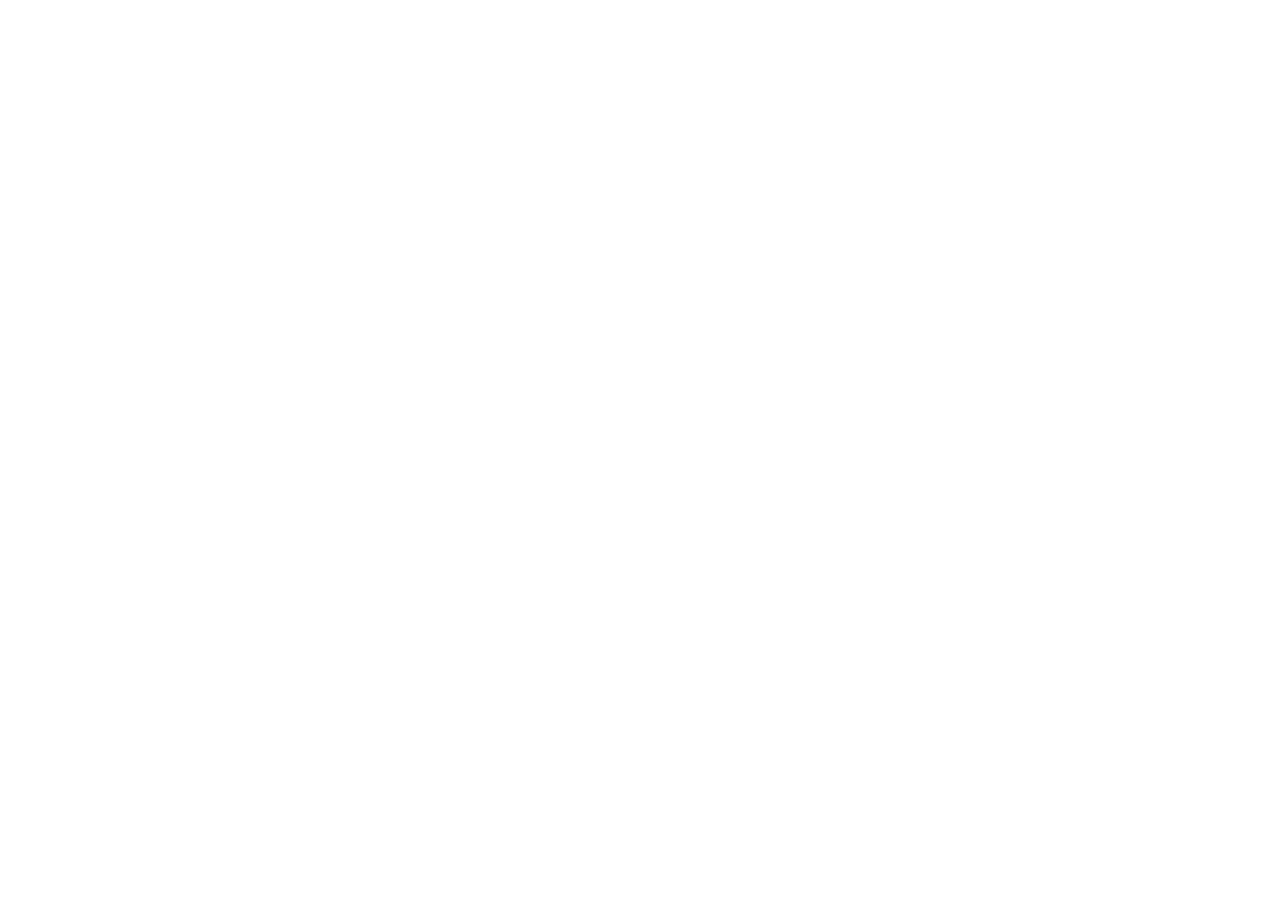
==== Carta Resto-Bar/index.html @ f05bd7e1 "Estructura HTML" ====
<!DOCTYPE html>
<html>

  <head>

    <!-- <link rel="stylesheet" href="https://maxcdn.bootstrapcdn.com/font-awesome/4.4.0/css/font-awesome.min.css"> -->
    <meta charset="utf-8">
    <meta http-equiv="X-UA-Compatible" content="IE=edge">

    <meta name="viewport" content="width=device-width, initial-scale=1">
  
    <title>Carta Resto-Bar</title>

    <link href='style.css' rel='stylesheet'>

  </head>

  <body>

  </body>

  <footer>

  </footer>

  </html>
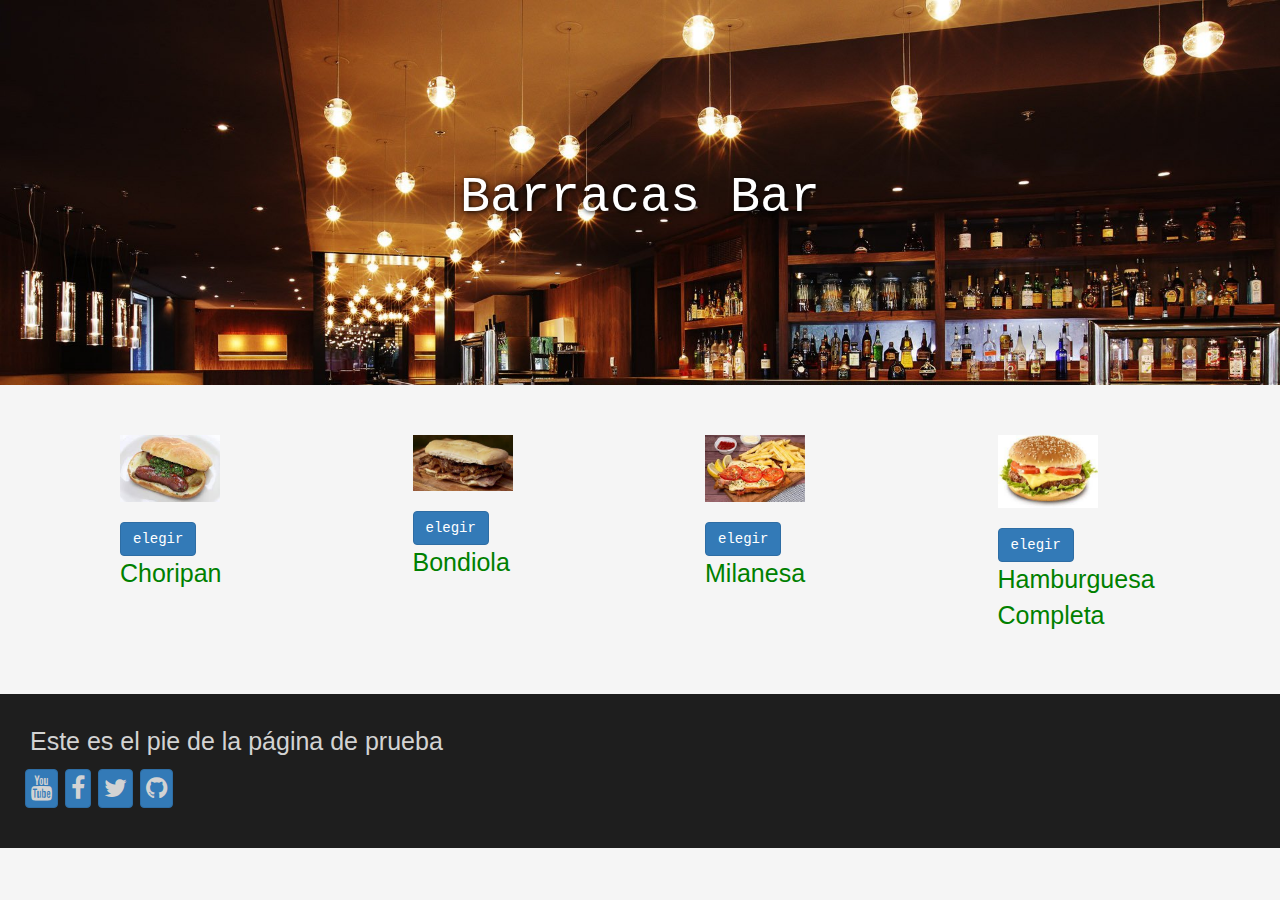
==== commit 4bead514: "update" ====
--- a/Carta Resto-Bar/index.html
+++ b/Carta Resto-Bar/index.html
@@ -1,26 +1,123 @@
-<!DOCTYPE html>
 <html>
 
   <head>
 
-    <!-- <link rel="stylesheet" href="https://maxcdn.bootstrapcdn.com/font-awesome/4.4.0/css/font-awesome.min.css"> -->
+    <link rel="stylesheet" href="https://maxcdn.bootstrapcdn.com/font-awesome/4.4.0/css/font-awesome.min.css">
     <meta charset="utf-8">
     <meta http-equiv="X-UA-Compatible" content="IE=edge">
 
     <meta name="viewport" content="width=device-width, initial-scale=1">
   
+    <link rel="stylesheet" href="https://maxcdn.bootstrapcdn.com/bootstrap/3.2.0/css/bootstrap.min.css">
+  
     <title>Carta Resto-Bar</title>
 
-    <link href='style.css' rel='stylesheet'>
+    <link href='css/style.css' rel='stylesheet'>
 
   </head>
 
   <body>
 
+
+    <div  id="banner">
+
+      <h1>Barracas Bar</h1>
+
+
+
+    </div>
+
+    <div class="container">
+
+      <div class="row">
+    
+        <div class="col-xs-12 col-sm-6 col-md-3">
+ 
+
+    <div class="tarjeta">
+
+      <img src="images/choripan.jpg" alt="Choripan" width="100">
+
+      <h2 class="btn btn-primary">elegir</h2>
+
+      <p>Choripan</p>
+
+    </div>
+
+ 
+  </div>
+
+  <div class="col-xs-12 col-sm-6 col-md-3">
+
+
+    <div class="tarjeta">
+
+      <img src="images/bondiola.jpg" alt="Bondiola" width="100">
+
+      <h2 class="btn btn-primary">elegir</h2>
+
+      <p>Bondiola</p>
+
+    </div>
+
+  </div>
+
+  <div class="col-xs-12 col-sm-6 col-md-3">
+
+
+
+    <div class="tarjeta">
+
+      <img src="images/milanesa.jpg" alt="Milanesa" width="100">
+
+      <h2 class="btn btn-primary">elegir</h2>
+
+      <p>Milanesa </p>
+
+    </div>
+
+  </div>
+
+  <div class="col-xs-12 col-sm-6 col-md-3">
+
+
+
+    <div class="tarjeta">
+
+      <img src="images/hamburguesa.jpg" alt="hamburguesa" width="100">
+
+      <h2 class="btn btn-primary">elegir</h2>
+
+      <p>Hamburguesa Completa</p>
+
+    </div>
+
+  </div>
+
+</div>
+
+</div>
+
+    <footer  id="footer">
+
+      <p>Este es el pie de la página de prueba</p>
+      <ul class="list-inline">
+
+        <li class="btn btn-primary"><a href="#"><i class="fa fa-youtube"></i></a></li>
+      
+        <li class="btn btn-primary"><a href="#"><i class="fa fa-facebook"></i></a></li>
+      
+        <li class="btn btn-primary"><a href="#"><i class="fa fa-twitter"></i></a></li>
+      
+        <li class="btn btn-primary"><a href="#"><i class="fa fa-github"></i></a></li>
+      
+      </ul>
+    </footer>
+
+ 
+
   </body>
 
-  <footer>
+</html>
 
-  </footer>
-
-  </html>+ --- a/Carta Resto-Bar/css/style.css
+++ b/Carta Resto-Bar/css/style.css
@@ -0,0 +1,119 @@
+/* style.css */
+
+body{
+
+    background: rgb(245,245,245);
+  
+    color: green;
+  
+    font-size: 25px;
+  
+    font-family: Helvetica;
+  
+  }
+  
+  h1{
+  
+    font-family: Courier;
+  
+    color: red;
+  
+    font-weight: lighter;
+  
+    font-size: 10px;
+  
+  }
+  
+  h2 {
+  
+    font-family: Courier;
+  
+    color: pink;
+  
+    font-weight: lighter;
+  
+    font-size: 8px;
+  
+  }
+  
+  a {
+  
+    color: yellow;
+  
+  }
+  
+  a:hover {
+  
+    text-decoration: none;
+  
+    color: purple;
+  
+  }
+  
+  #banner{
+  
+    text-align: center;
+  
+    background-image: url("images/banner.jpg");
+  
+    background-size: cover;
+  
+    padding: 150px;
+  
+    color: white;
+  
+    text-shadow: 1px 1px 5px black;
+  
+  }
+  
+  #banner h1 {
+  
+    color: white;
+  
+    font-size: 50px;
+  
+  }
+  
+  #banner p {
+  
+    color: white;
+  
+    opacity: 0.8;
+  
+    font-size: 30px;
+  
+    font-weight: lighter;
+  
+  }
+  
+  #footer{
+  
+    padding: 30px;
+  
+    background: rgb(30, 30, 30);
+  
+    color: lightgrey;
+  
+  }
+  
+  .tarjeta{
+  
+    padding: 50px;
+  
+    font-weight: lighter;
+  
+  }
+  
+  #footer a {
+  
+    color: lightgrey;
+  
+    font-size: 25px;
+  
+  }
+  
+  #footer a:hover {
+  
+    color: white;
+  
+  }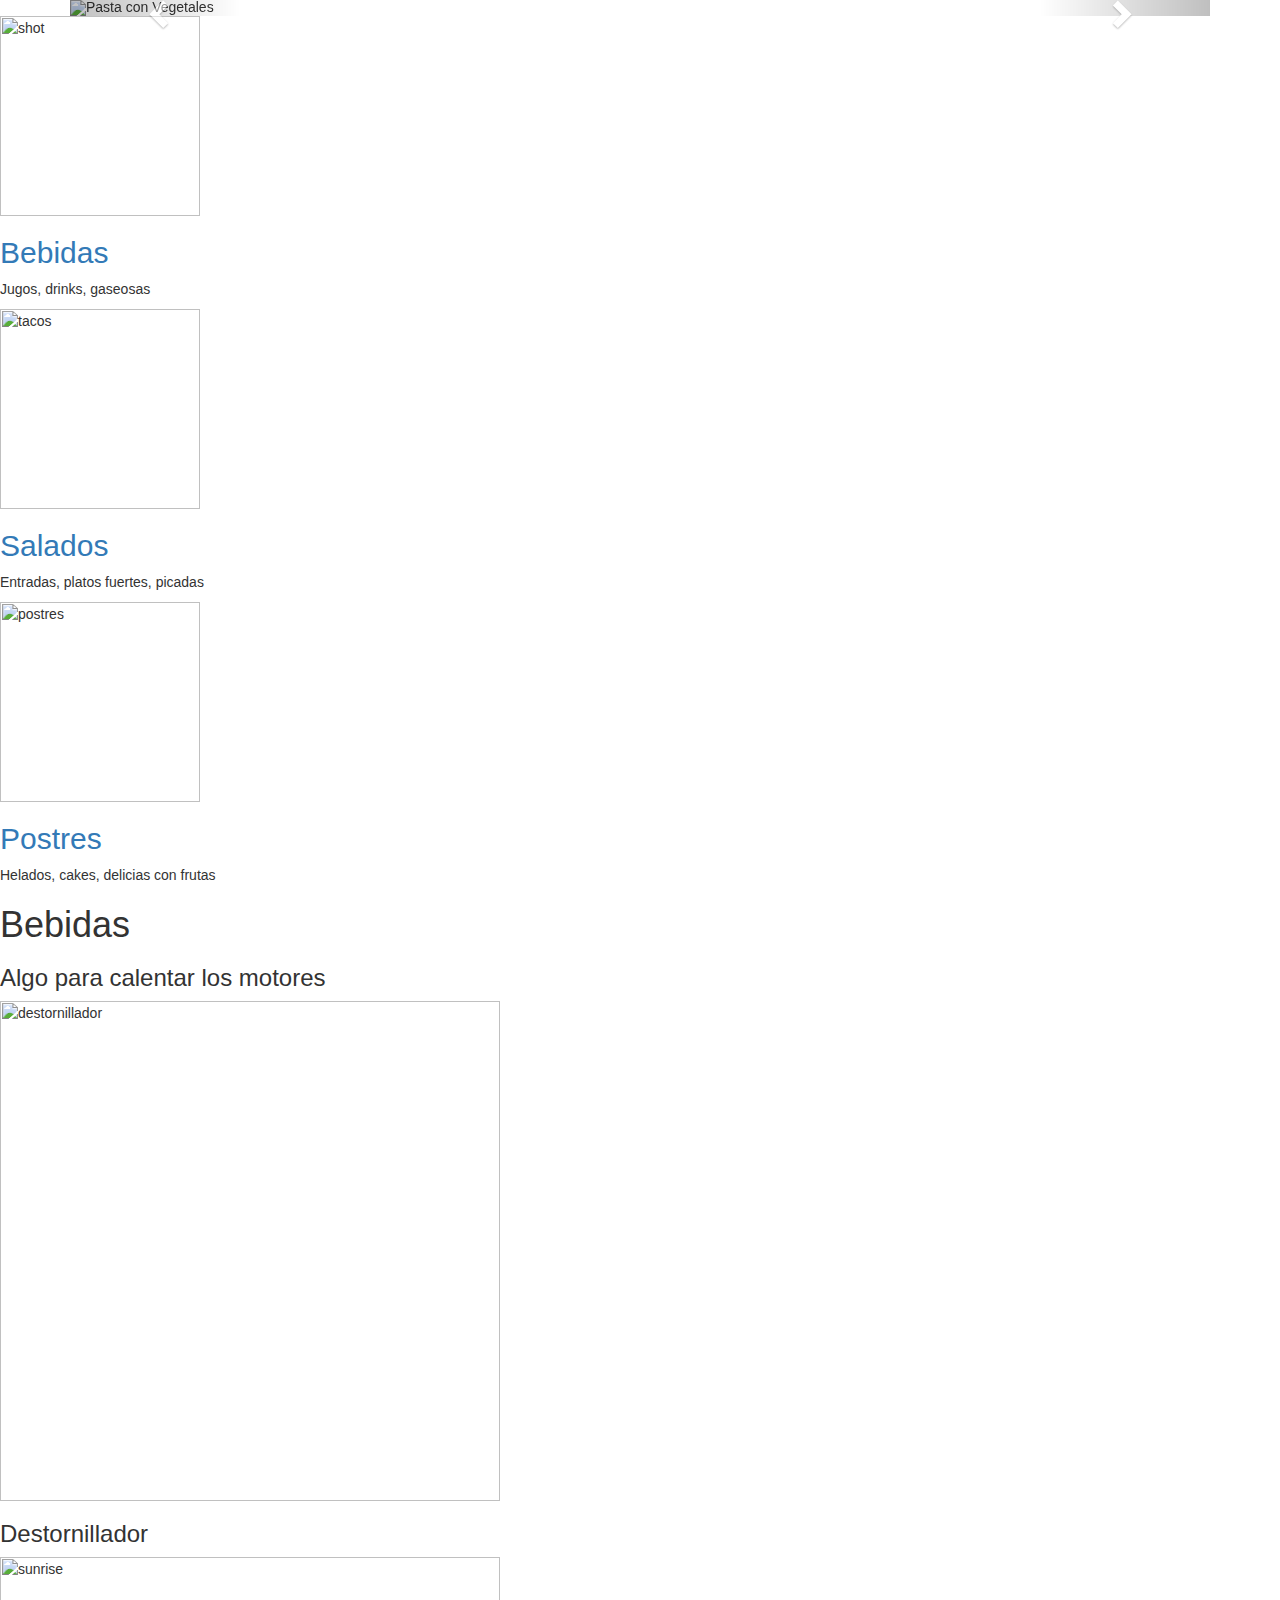
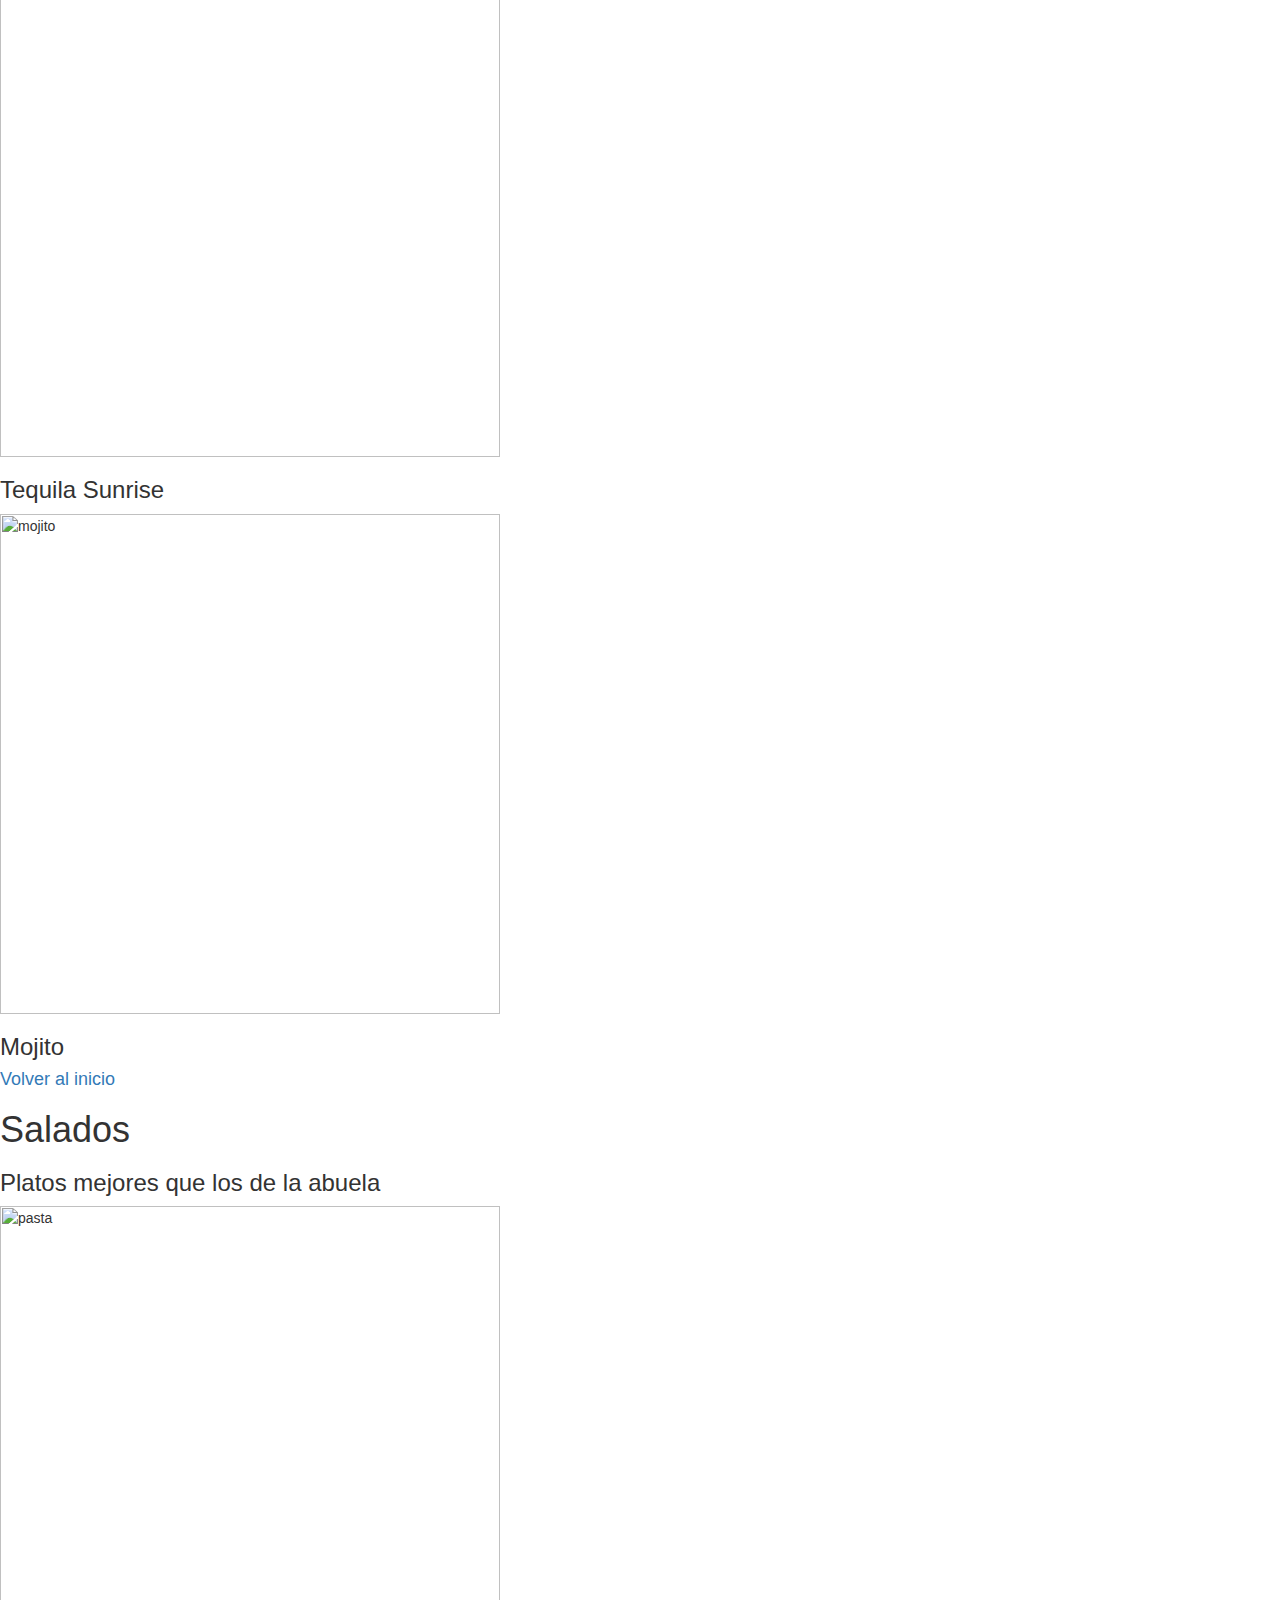
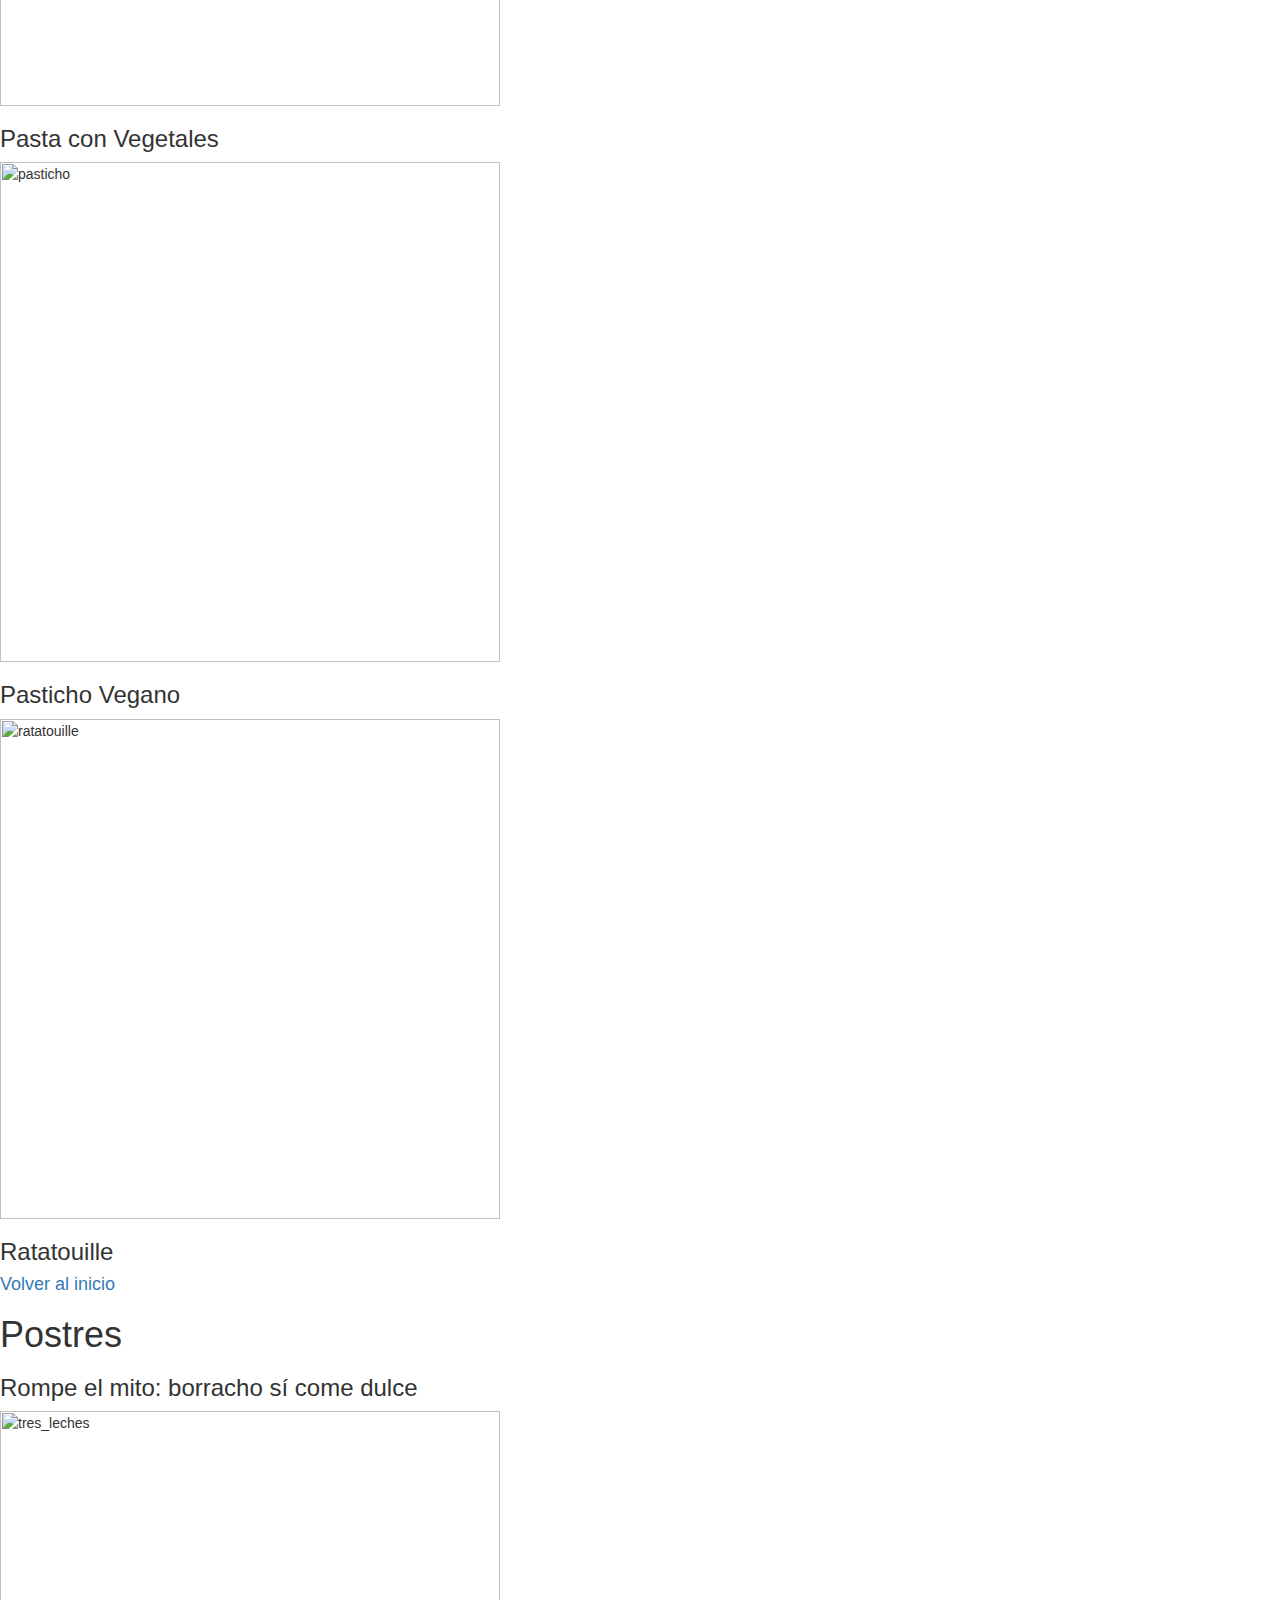
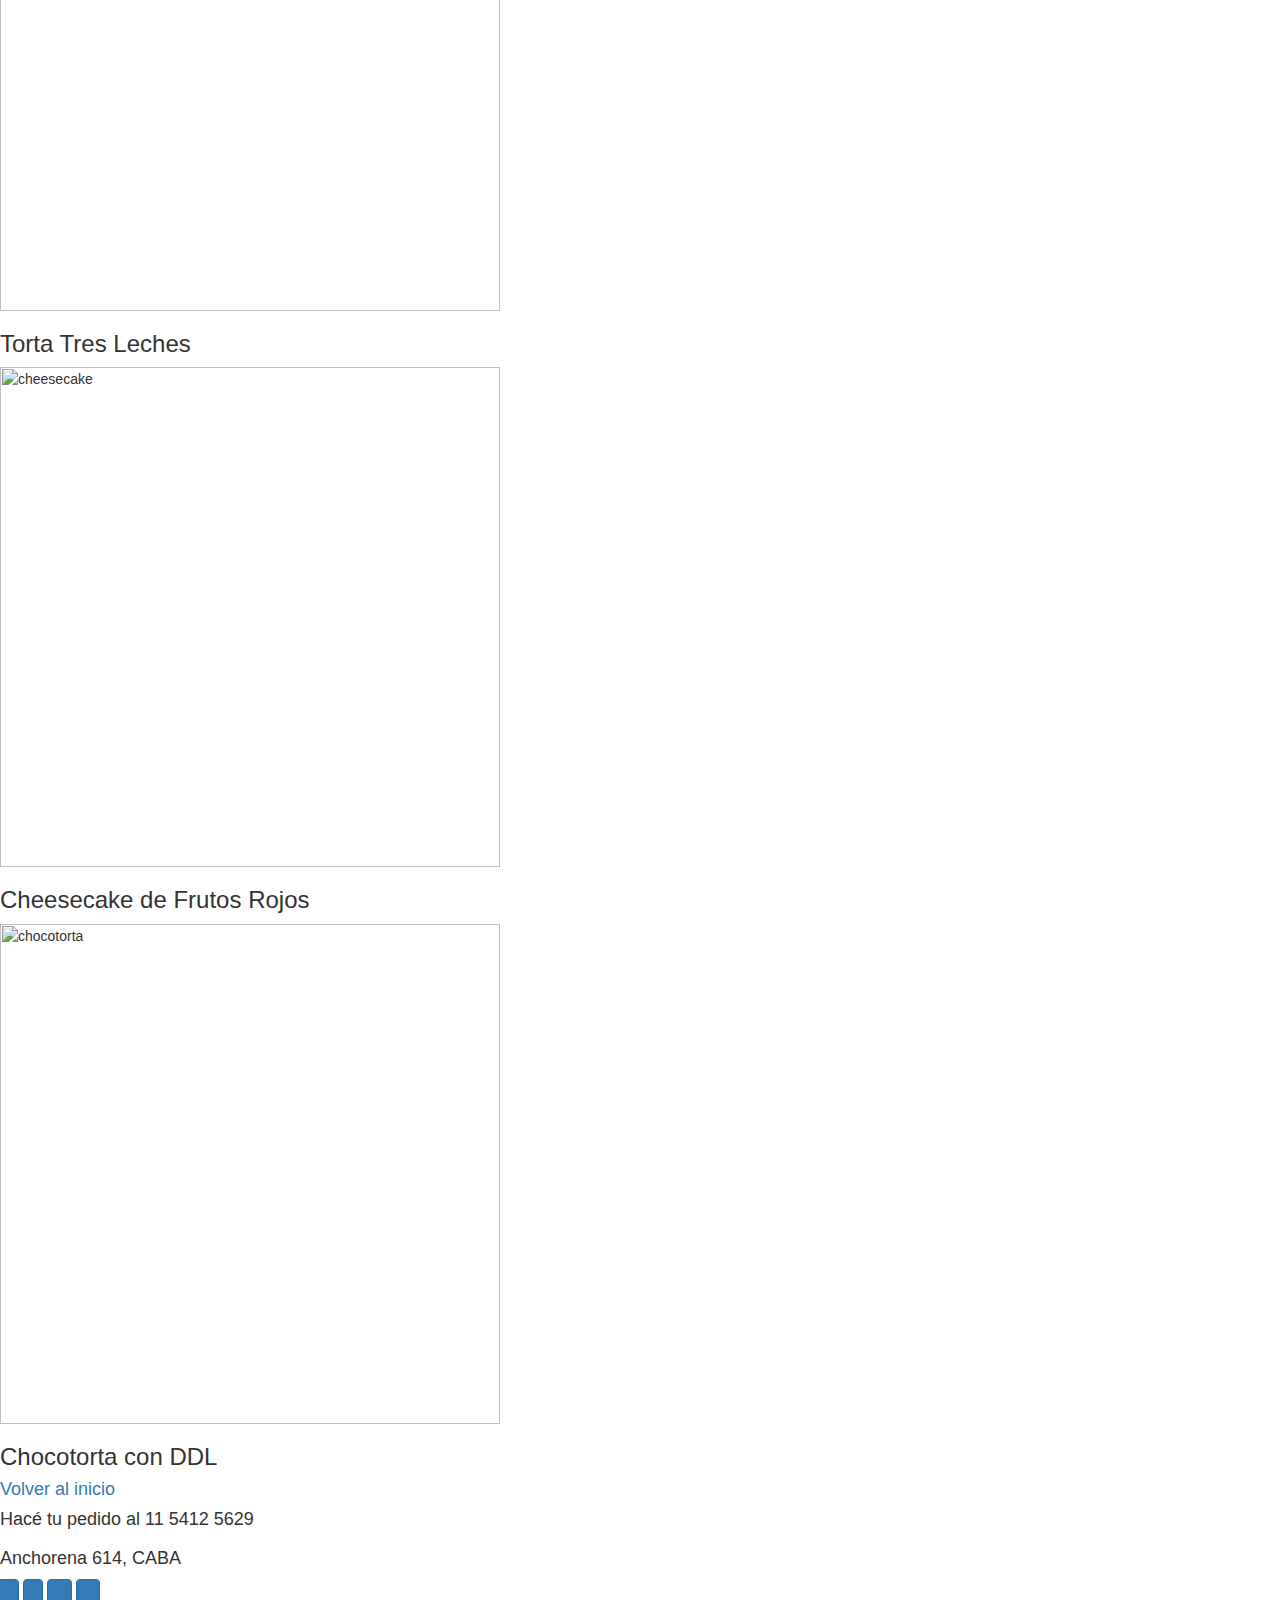
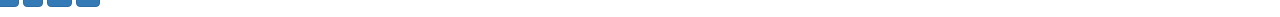
==== commit 1572e7eb: "gr-3-primer-commit" ====
--- a/Carta Resto-Bar/index.html
+++ b/Carta Resto-Bar/index.html
@@ -1,123 +1,215 @@
 <html>
 
-  <head>
-
+<head>
+    <link rel="stylesheet" href="style.css">
+    <link rel="stylesheet" href="https://maxcdn.bootstrapcdn.com/bootstrap/3.4.1/css/bootstrap.min.css">
     <link rel="stylesheet" href="https://maxcdn.bootstrapcdn.com/font-awesome/4.4.0/css/font-awesome.min.css">
-    <meta charset="utf-8">
-    <meta http-equiv="X-UA-Compatible" content="IE=edge">
-
-    <meta name="viewport" content="width=device-width, initial-scale=1">
-  
-    <link rel="stylesheet" href="https://maxcdn.bootstrapcdn.com/bootstrap/3.2.0/css/bootstrap.min.css">
-  
-    <title>Carta Resto-Bar</title>
-
-    <link href='css/style.css' rel='stylesheet'>
-
-  </head>
-
-  <body>
-
-
-    <div  id="banner">
-
-      <h1>Barracas Bar</h1>
-
-
-
-    </div>
-
-    <div class="container">
-
-      <div class="row">
-    
-        <div class="col-xs-12 col-sm-6 col-md-3">
- 
-
-    <div class="tarjeta">
-
-      <img src="images/choripan.jpg" alt="Choripan" width="100">
-
-      <h2 class="btn btn-primary">elegir</h2>
-
-      <p>Choripan</p>
-
-    </div>
-
- 
-  </div>
-
-  <div class="col-xs-12 col-sm-6 col-md-3">
-
-
-    <div class="tarjeta">
-
-      <img src="images/bondiola.jpg" alt="Bondiola" width="100">
-
-      <h2 class="btn btn-primary">elegir</h2>
-
-      <p>Bondiola</p>
-
-    </div>
-
-  </div>
-
-  <div class="col-xs-12 col-sm-6 col-md-3">
-
-
-
-    <div class="tarjeta">
-
-      <img src="images/milanesa.jpg" alt="Milanesa" width="100">
-
-      <h2 class="btn btn-primary">elegir</h2>
-
-      <p>Milanesa </p>
-
-    </div>
-
-  </div>
-
-  <div class="col-xs-12 col-sm-6 col-md-3">
-
-
-
-    <div class="tarjeta">
-
-      <img src="images/hamburguesa.jpg" alt="hamburguesa" width="100">
-
-      <h2 class="btn btn-primary">elegir</h2>
-
-      <p>Hamburguesa Completa</p>
-
-    </div>
-
-  </div>
-
-</div>
-
-</div>
-
-    <footer  id="footer">
-
-      <p>Este es el pie de la página de prueba</p>
+    <meta charset="utf-8" content="IE-edge" name="viewport" content="width=device-width, initial-scale=1">
+    <title> Alboroto Bar </title>
+    <script src="https://ajax.googleapis.com/ajax/libs/jquery/3.6.0/jquery.min.js"></script>
+    <script src="https://maxcdn.bootstrapcdn.com/bootstrap/3.4.1/js/bootstrap.min.js"></script>
+</head>
+
+<body class="body">
+    <header class="container"  id="inicio">
+        <div id="myCarousel" class="carousel slide" data-ride="carousel">
+            <!-- Indicators -->
+            <ol class="carousel-indicators">
+                <li data-target="#myCarousel" data-slide-to="0" class="active"></li>
+                <li data-target="#myCarousel" data-slide-to="1"></li>
+                <li data-target="#myCarousel" data-slide-to="2"></li>
+            </ol>
+
+            <!-- Wrapper for slides -->
+            <div class="carousel-inner">
+                <div class="item active" id="imagen">
+                    <img class="img-fluid" src="img/pasta.jpg" alt="Pasta con Vegetales">
+                </div>
+
+                <div class="item" id="imagen">
+                    <img class="img-fluid" src="img/pasticho.jpg" alt="Pasticho Vegano">
+                </div>
+
+                <div class="item" id="imagen">
+                    <img class="img-fluid" src="img/ratatouille.jpg" alt="Ratatouille">
+                </div>
+                <div class="carousel-caption d-none d-md-block">
+                    <h1>Alboroto Bar</h1>
+                    <h3>Castigate con gusto</h3>
+                </div>
+            </div>
+
+            <!-- Left and right controls -->
+            <a class="left carousel-control" href="#myCarousel" data-slide="prev">
+                <span class="glyphicon glyphicon-chevron-left"></span>
+                <span class="sr-only">Previous</span>
+            </a>
+            <a class="right carousel-control" href="#myCarousel" data-slide="next">
+                <span class="glyphicon glyphicon-chevron-right"></span>
+                <span class="sr-only">Next</span>
+            </a>
+        </div>
+    </header>
+
+    <section class="flex-container">
+        <div class="tarjeta">
+            <img src="img/Bebidas.jpg" alt="shot" width="200" href="#bebidas">
+            <a href="#bebidas">
+                <h2>Bebidas</h2>
+            </a>
+            <p>Jugos, drinks, gaseosas</p>
+        </div>
+
+        <div class="tarjeta">
+            <img src="img/comida.jpg" alt="tacos" width="200" href="#salados">
+            <a href="#salados">
+                <h2>Salados</h2>
+            </a>
+            <p>Entradas, platos fuertes, picadas</p>
+        </div>
+
+        <div class="tarjeta">
+            <img src="img/postres.jpg" alt="postres" width="200" href="#postres">
+            <a href="#postres">
+                <h2>Postres</h2>
+            </a>
+            <p>Helados, cakes, delicias con frutas</p>
+        </div>
+    </section>
+
+    <section class="menu">
+        <div>
+            <h1 class="title" id="bebidas">Bebidas</h1>
+        </div>
+        <div>
+            <h3 class="p">Algo para calentar los motores</h3>
+
+        </div>
+        <div class="opciones">
+            <div class="opcion">
+                <img src="img/destornillador.jpg" alt="destornillador" width="500">
+                <h3>
+                    Destornillador
+                </h3>
+            </div>
+            <div class="opcion">
+                <img src="img/sunrise.jpg" alt="sunrise" width="500">
+                <h3>
+                    Tequila Sunrise
+                </h3>
+            </div>
+            <div class="opcion">
+                <img src="img/mojito.jpg" alt="mojito" width="500">
+                <h3>
+                    Mojito
+                </h3>
+            </div>
+        </div>
+        
+        <a href="#inicio">
+            <h4>Volver al inicio</h4>
+        </a>
+
+        <div>
+            <h1 class="title" id="salados">Salados</h1>
+        </div>
+        <div>
+            <h3 class="p">Platos mejores que los de la abuela</h3>
+
+        </div>
+        <div class="opciones">
+            <div class="opcion">
+                <img src="img/pasta.jpg" alt="pasta" width="500">
+                <h3>
+                    Pasta con Vegetales
+                </h3>
+            </div>
+            <div class="opcion">
+                <img src="img/pasticho.jpg" alt="pasticho" width="500">
+                <h3>
+                    Pasticho Vegano
+                </h3>
+            </div>
+            <div class="opcion">
+                <img src="img/ratatouille.jpg" alt="ratatouille" width="500">
+                <h3>
+                    Ratatouille
+                </h3>
+            </div>
+        </div>
+        
+        <a href="#inicio">
+            <h4>Volver al inicio</h4>
+        </a>
+
+        <div>
+            <h1 class="title" id="postres">Postres</h1>
+        </div>
+        <div>
+            <h3 class="p">Rompe el mito: borracho sí come dulce</h3>
+
+        </div>
+        <div class="opciones">
+            <div class="opcion">
+                <img src="img/tres_leches.jpg" alt="tres_leches" width="500">
+                <h3>
+                    Torta Tres Leches
+                </h3>
+            </div>
+            <div class="opcion">
+                <img src="img/cheesecake.jpg" alt="cheesecake" width="500">
+                <h3>
+                    Cheesecake de Frutos Rojos
+                </h3>
+            </div>
+            <div class="opcion">
+                <img src="img/chocotorta.jpg" alt="chocotorta" width="500">
+                <h3>
+                    Chocotorta con DDL
+                </h3>
+            </div>
+        </div>
+
+        <a href="#inicio">
+            <h4>Volver al inicio</h4>
+        </a>
+
+    </section>
+    <footer id="footer">
+        <h4>Hacé tu pedido al 11 5412 5629 <br><br>
+        Anchorena 614, CABA </h4>
+
+        <!-- #TODO No se ven bien los simb de RRSS-->
+        
       <ul class="list-inline">
-
         <li class="btn btn-primary"><a href="#"><i class="fa fa-youtube"></i></a></li>
-      
         <li class="btn btn-primary"><a href="#"><i class="fa fa-facebook"></i></a></li>
-      
         <li class="btn btn-primary"><a href="#"><i class="fa fa-twitter"></i></a></li>
-      
         <li class="btn btn-primary"><a href="#"><i class="fa fa-github"></i></a></li>
-      
       </ul>
+        
     </footer>
 
- 
-
-  </body>
+    <!-- para linkear las tarjetas a la parte de la pagina donde estan los productos de su sección 
+    https://www.w3schools.com/html/html_links_bookmarks.asp-->
+
+</body>
 
 </html>
 
- +
+<!--
+    imagen con link
+    <a href="default.asp">
+<img src="smiley.gif" alt="HTML tutorial" style="width:42px;height:42px;">
+</a>
+
+button as a link
+<button onclick="document.location='default.asp'">HTML Tutorial</button>
+
+explorar atributo target de la etiqueta <a>
+
+    cambiar color a los links 
+    https://www.w3schools.com/html/html_links_colors.asp
+
+-->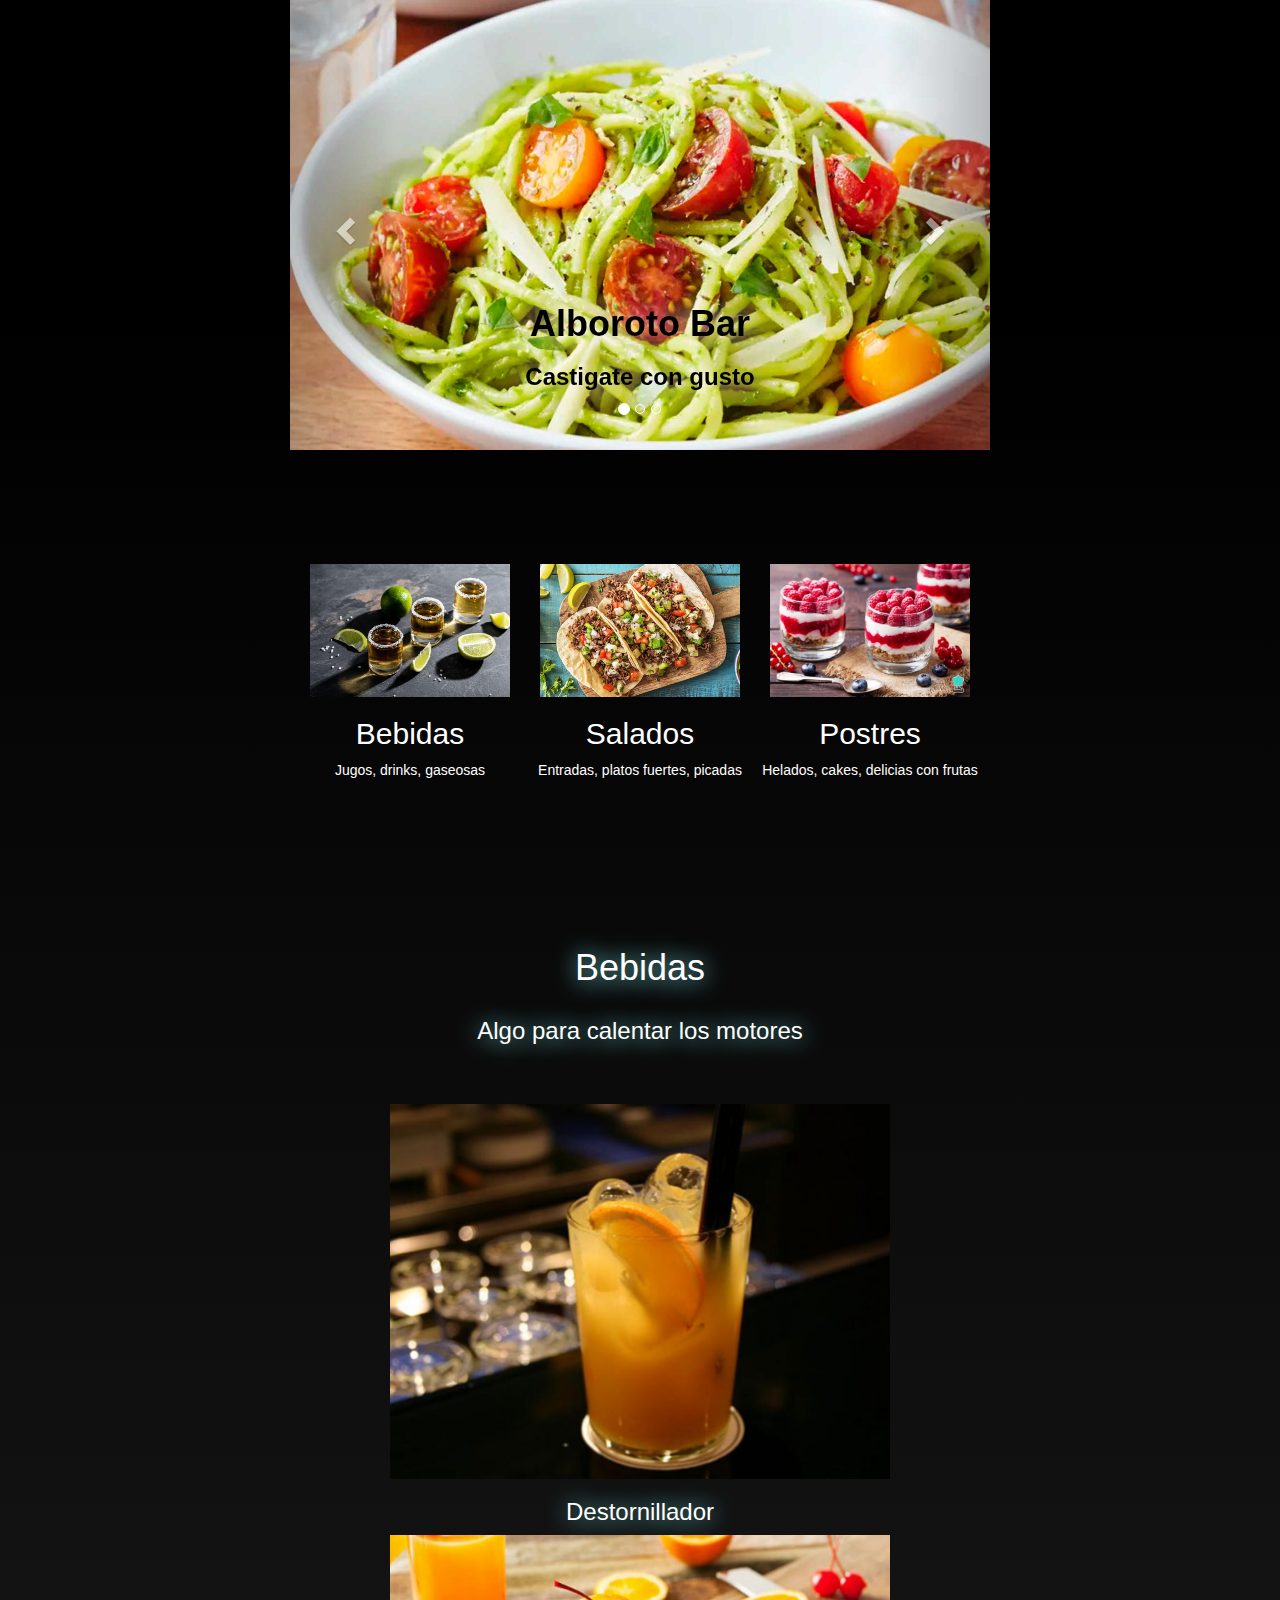
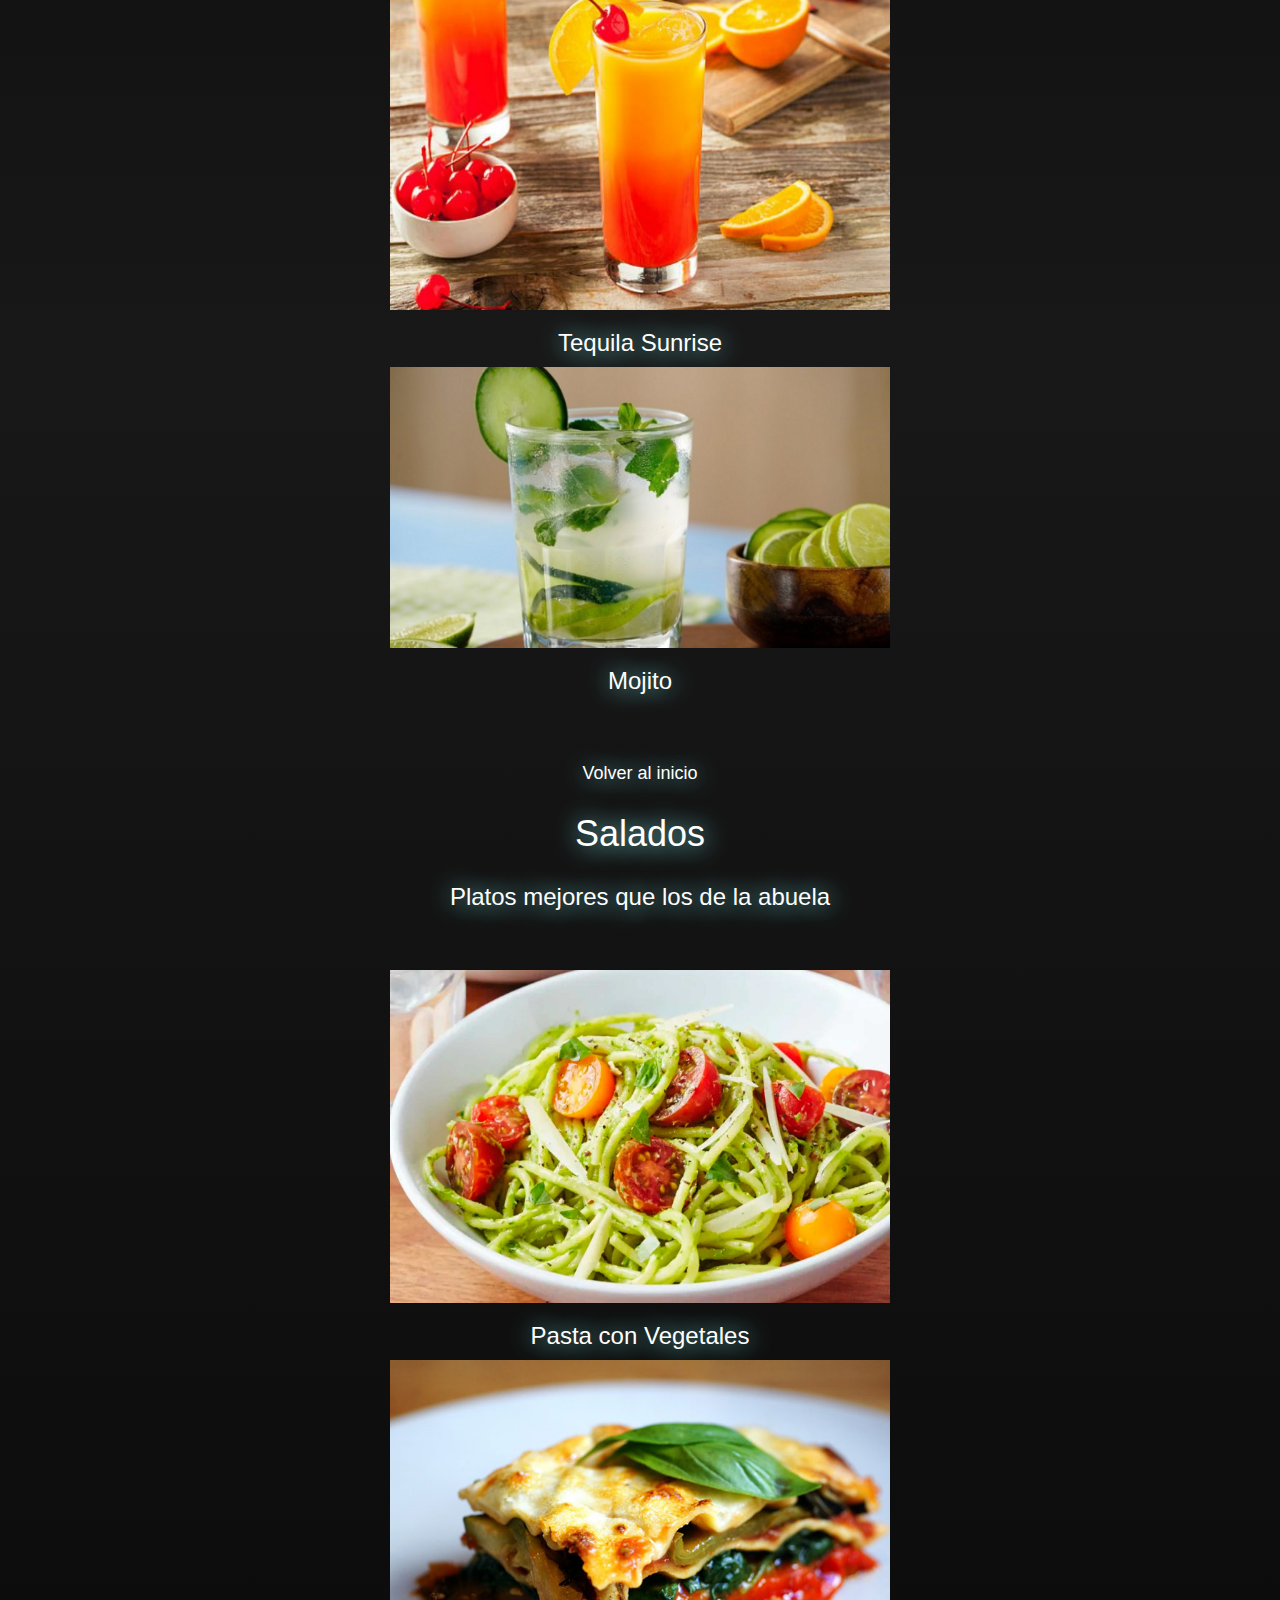
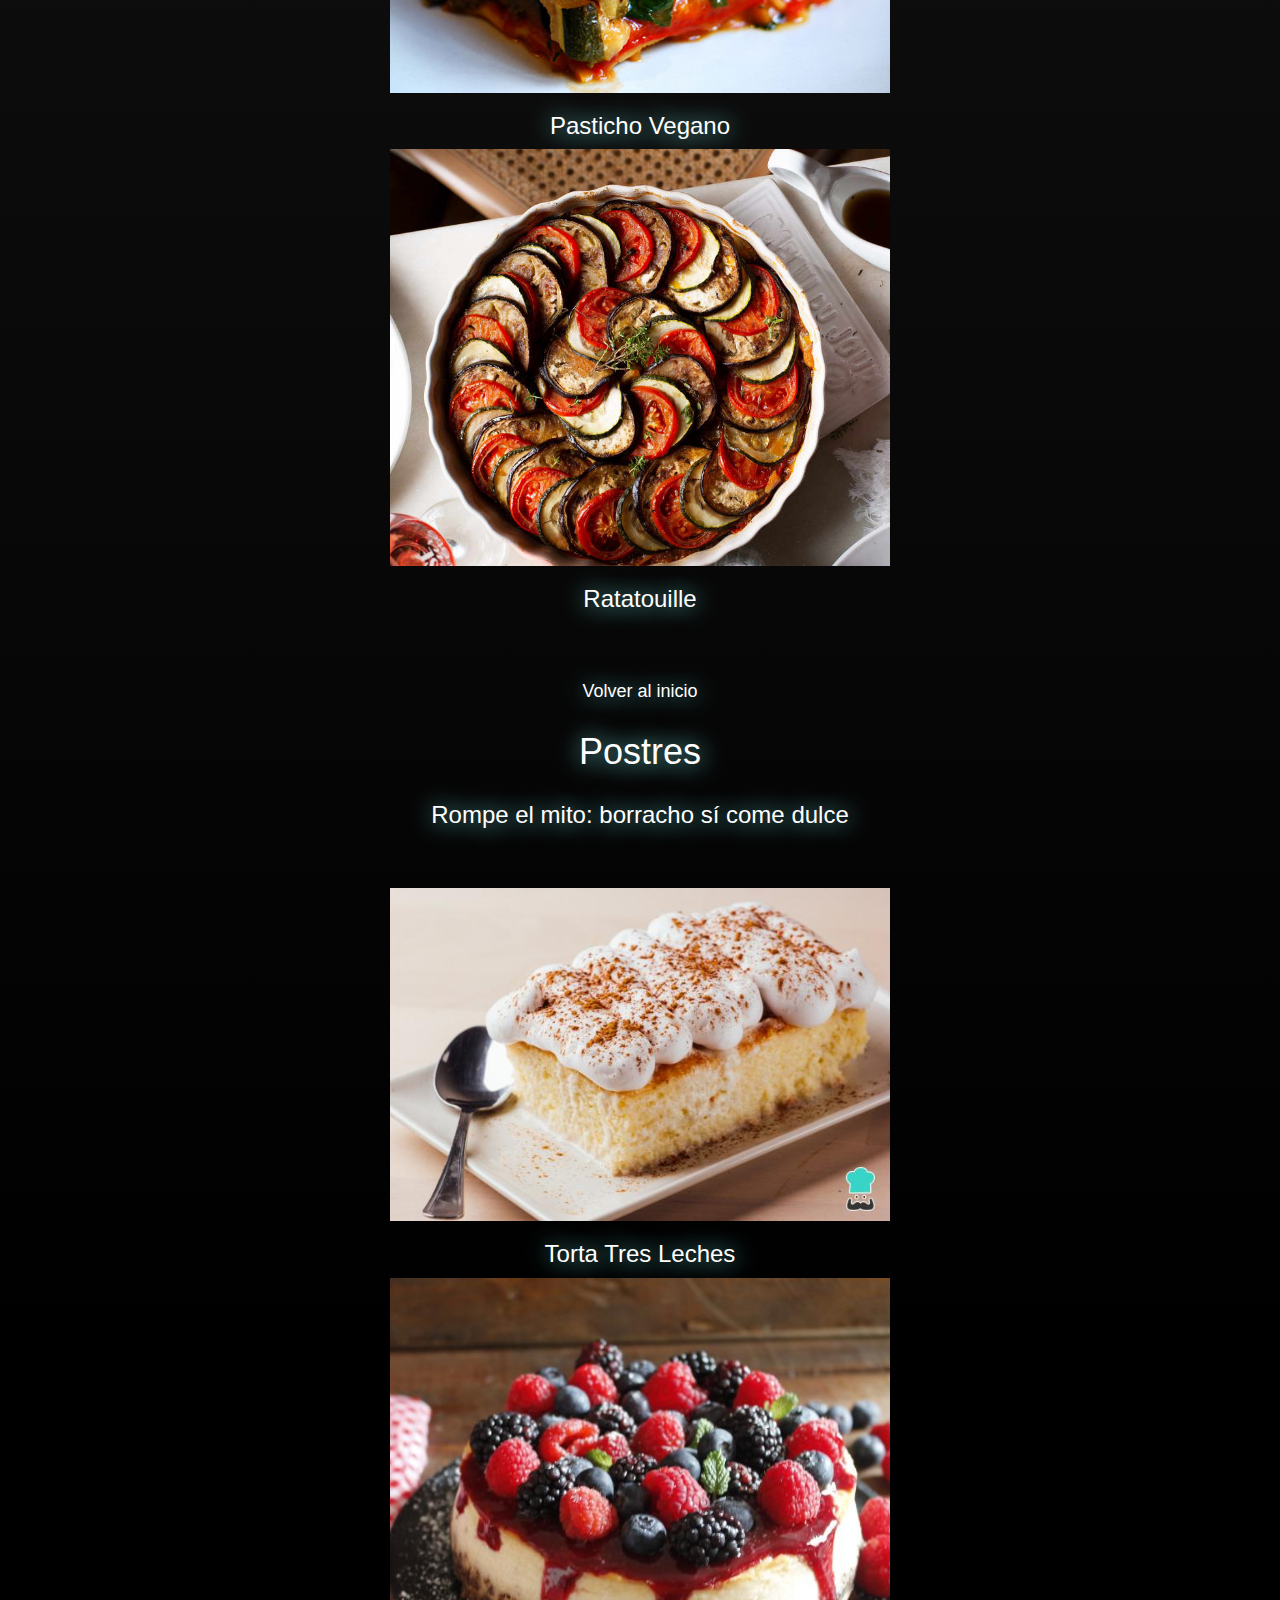
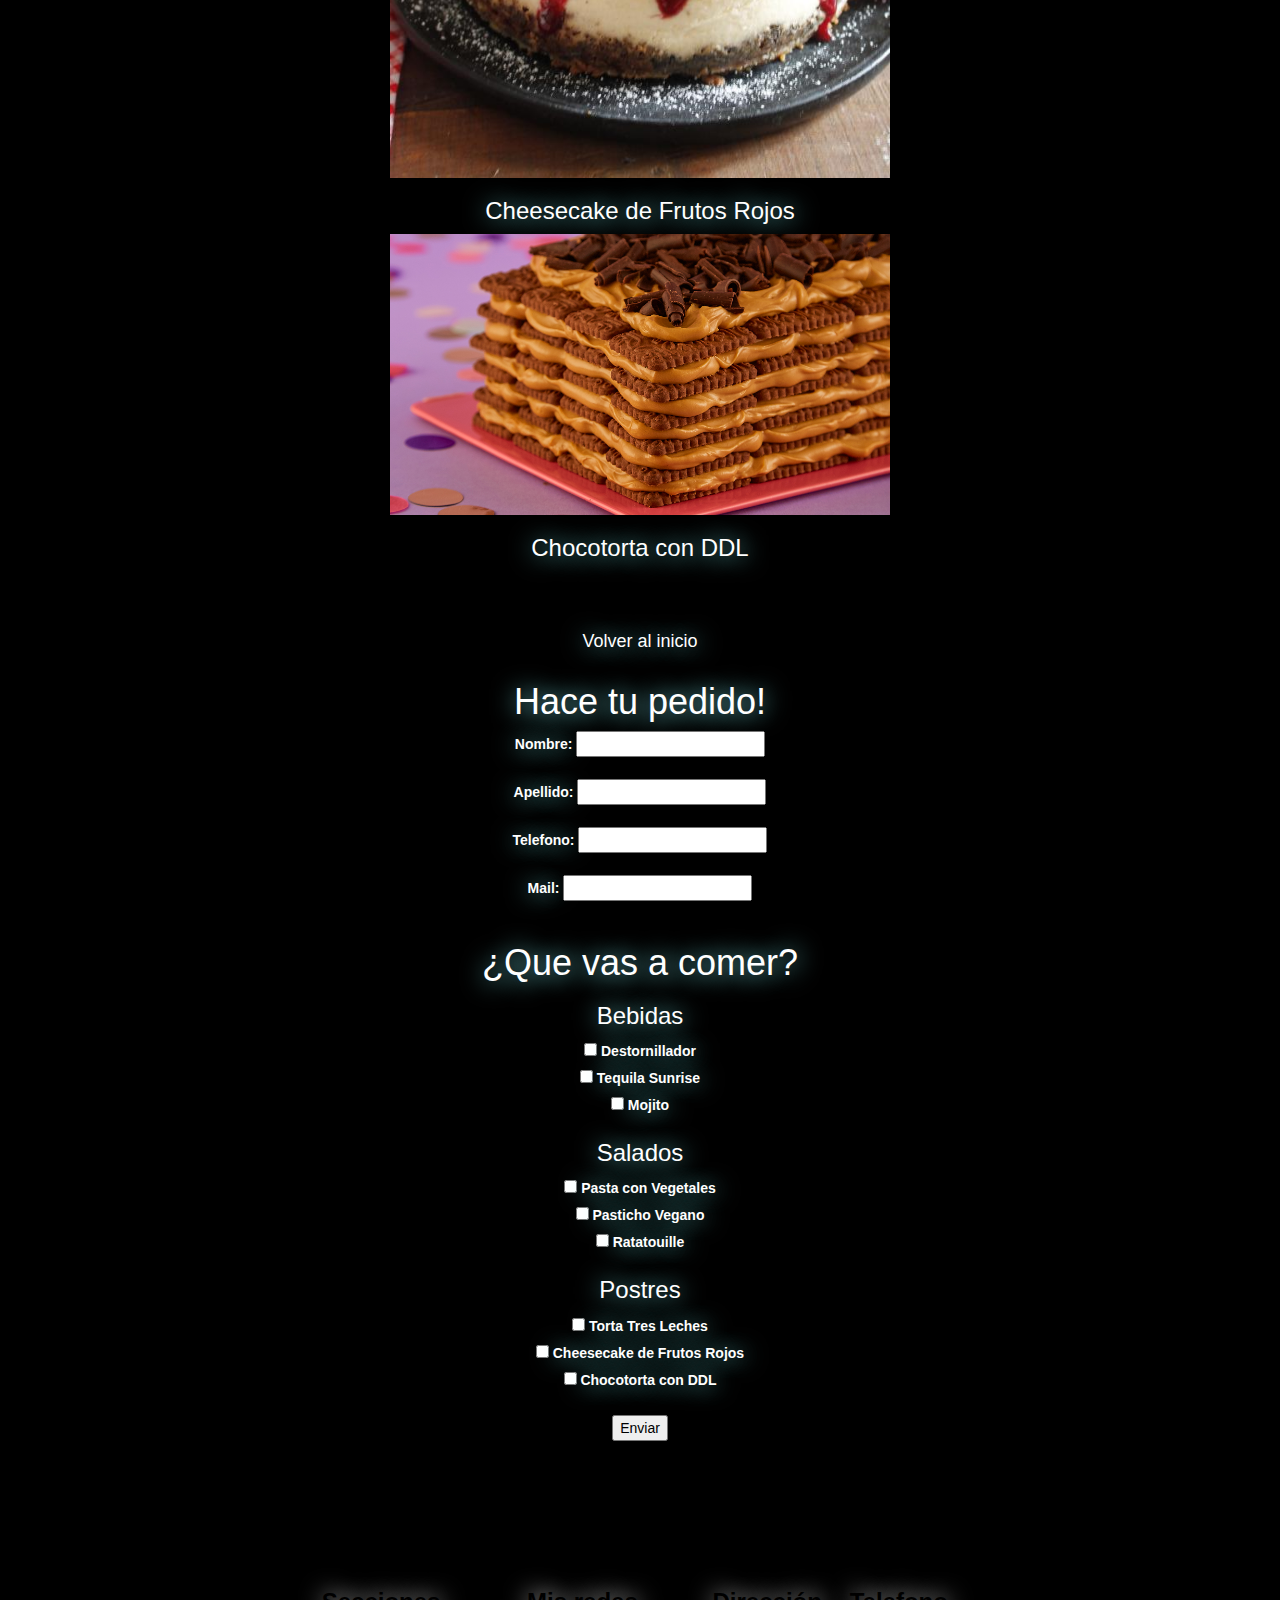
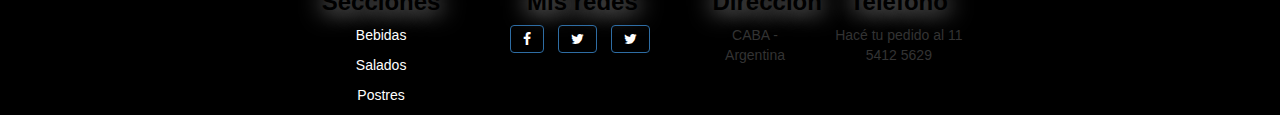
==== commit 25787dab: "Update Index.html" ====
--- a/Carta Resto-Bar/index.html
+++ b/Carta Resto-Bar/index.html
@@ -8,6 +8,7 @@
     <title> Alboroto Bar </title>
     <script src="https://ajax.googleapis.com/ajax/libs/jquery/3.6.0/jquery.min.js"></script>
     <script src="https://maxcdn.bootstrapcdn.com/bootstrap/3.4.1/js/bootstrap.min.js"></script>
+    <script src="main.js"></script>
 </head>
 
 <body class="body">
@@ -174,24 +175,87 @@
             <h4>Volver al inicio</h4>
         </a>
 
+        <form name="form1" action="">
+    
+            <h1 > Hace tu pedido!</h1>
+            <label for="Nombre">Nombre:</label>
+            <input type="text" id="nombre" name="nombre"><br><br>
+            <label for="Apellido">Apellido:</label>
+            <input type="text" id="apellido" name="apellido"><br><br>
+            <label for="Telefono">Telefono:</label>
+            <input type="number" id="telefono" name="telefono"><br><br>
+            <label for="mail">Mail:</label>
+            <input type="text" id="mail" name="email"><br><br>
+          
+            <h1> ¿Que vas a comer?</h1>
+            <h3>Bebidas</h3>
+            <input type="checkbox" name="Destornillador" value="Destornillador">
+            <label for="Destornillador"> Destornillador</label><br>
+            <input type="checkbox" name="Tequila" value="Tequila Sunrise">
+            <label for="Tequila"> Tequila Sunrise</label><br>
+            <input type="checkbox" name="Mojito" value="Mojito">
+            <label for="Mojito"> Mojito</label><br>
+            
+            <h3>Salados</h3>
+            <input type="checkbox" name="PastaconVegetales" value="Pasta con Vegetales">
+            <label for="PastaconVegetales"> Pasta con Vegetales</label><br>
+            <input type="checkbox" name="Pasticho" value="Pasticho Vegano">
+            <label for="Pasticho"> Pasticho Vegano</label><br>
+            <input type="checkbox" name="Ratatouille" value="Ratatouille">
+            <label for="Ratatouille"> Ratatouille</label><br>
+        
+            <h3>Postres</h3>
+            <input type="checkbox" name="TortaTresLeches" value="Torta Tres Leches">
+            <label for="TortaTresLeches"> Torta Tres Leches</label><br>
+            <input type="checkbox" name="Cheesecake" value="Cheesecake de Frutos Rojos">
+            <label for="Cheesecake"> Cheesecake de Frutos Rojos</label><br>
+            <input type="checkbox" name="Chocotorta con DDL" value="Chocotorta con DDL" >
+            <label for="Chocotorta"> Chocotorta con DDL</label><br><br>
+          
+            <input style="color: black" type="submit" value="Enviar" onclick="validateEmail(document.form1.email)">
+        </form>
+
     </section>
-    <footer id="footer">
-        <h4>Hacé tu pedido al 11 5412 5629 <br><br>
-        Anchorena 614, CABA </h4>
-
-        <!-- #TODO No se ven bien los simb de RRSS-->
-        
-      <ul class="list-inline">
-        <li class="btn btn-primary"><a href="#"><i class="fa fa-youtube"></i></a></li>
-        <li class="btn btn-primary"><a href="#"><i class="fa fa-facebook"></i></a></li>
-        <li class="btn btn-primary"><a href="#"><i class="fa fa-twitter"></i></a></li>
-        <li class="btn btn-primary"><a href="#"><i class="fa fa-github"></i></a></li>
-      </ul>
-        
-    </footer>
-
-    <!-- para linkear las tarjetas a la parte de la pagina donde estan los productos de su sección 
-    https://www.w3schools.com/html/html_links_bookmarks.asp-->
+    <footer class="text-center footer-style">
+        <div class="container">
+          <div class="row">
+            <div class="col-md-3 footer-col">
+                <h3>Secciones</h3>
+                <p><a href="#bebidas">Bebidas</a></p>
+                <p><a href="#salados">Salados</a></p>
+                <p><a href="#postres">Postres</a></p>
+              </div>
+         
+            <div class="col-md-4 footer-col">
+              <h3>Mis redes</h3>
+              <ul class="list-inline">
+                <li>
+                    <a target="_blank" href="#" class="btn btn-primary"><i class="fa fa-facebook"></i></a>
+                </li>
+                <li>
+                    <a target="_blank" href="#" class="btn btn-primary"><i class="fa fa-twitter"></i></a>
+                </li>
+                <li>
+                    <a target="_blank" href="#" class="btn btn-primary"><i class="fa fa-twitter"></i></a>
+                </li>
+                </ul>
+            </div>
+
+            <div class="col-md-2 footer-col">
+                <h3>Dirección</h3>
+                <p>
+                  CABA - Argentina <br /> 
+                </p>
+              </div>
+
+            <div class="col-md-3 footer-col">
+              <h3>Telefono</h3>
+              <p> Hacé tu pedido al 11 5412 5629 </p>
+            </div>
+          </div>
+        </div>
+
+      </footer>
 
 </body>
 
@@ -212,4 +276,4 @@
     cambiar color a los links 
     https://www.w3schools.com/html/html_links_colors.asp
 
--->+-->
--- a/Carta Resto-Bar/style.css
+++ b/Carta Resto-Bar/style.css
@@ -0,0 +1,112 @@
+/* aca empieza todo lo del header*/
+.body {
+  background: linear-gradient(to bottom, black 5%, #181818 30%, black 70%);
+}
+
+a:link {
+  color: white;
+  background-color: transparent;
+  text-decoration: none;
+}
+
+a:visited {
+  color: #44FFD2;
+  background-color: transparent;
+  text-decoration: none;
+}
+
+/*hasta aca generales*/
+
+/*empieza el carrusel*/
+.container {
+  display: flex;
+  justify-content: center;
+  width: 70%;
+}
+
+.carousel-inner {
+  max-width: 700px;
+  height: 450px;
+}
+
+.container h1 {
+  color: black;
+  text-shadow: 1px 1px 25px white;
+  font-weight: bolder;
+}
+
+.container h3 {
+  color: black;
+  text-shadow: 1px 1px 25px white;
+  font-weight: bold;
+}
+
+/* hasta aca llega todo lo del carrusel*/
+
+/*aca empieza el main y las tarjetas*/
+.flex-container {
+  display: flex;
+  justify-content: center;
+  padding: 50px;
+  text-align: center;
+  align-self: center;
+  flex-flow: row wrap;
+  /*flex-direction y flex wrap*/
+  font-weight: lighter;
+  align-items: center;
+  margin: 5%;
+  color: white;
+
+}
+
+.tarjeta {
+  height: 200px;
+  width: 230px;
+}
+
+/* hasta aca las tarjetas*/
+
+/*empieza el menu*/
+.menu {
+  display: flex;
+  flex-flow: column wrap;
+  justify-content: center;
+  text-align: center;
+  padding: 50px;
+  margin: 5%;
+  color: white;
+  text-shadow: 1px 1px 25px #87F6FF;
+}
+
+.title {
+  flex-basis: 100%;
+
+}
+
+.p {
+  flex-basis: 100%;
+}
+
+.opciones {
+  flex-flow: row wrap;
+  padding: 50px;
+
+}
+
+.opcion {
+  flex-basis: 25%;
+}
+
+#footer {
+  display: flex;
+  justify-content: center;
+  text-align: center;
+  padding: 30px;
+  background: lightgrey;
+  color: black;
+}
+
+/* buscar botones con css
+
+
+carousel-inner>.item>a>img .img-responsive*/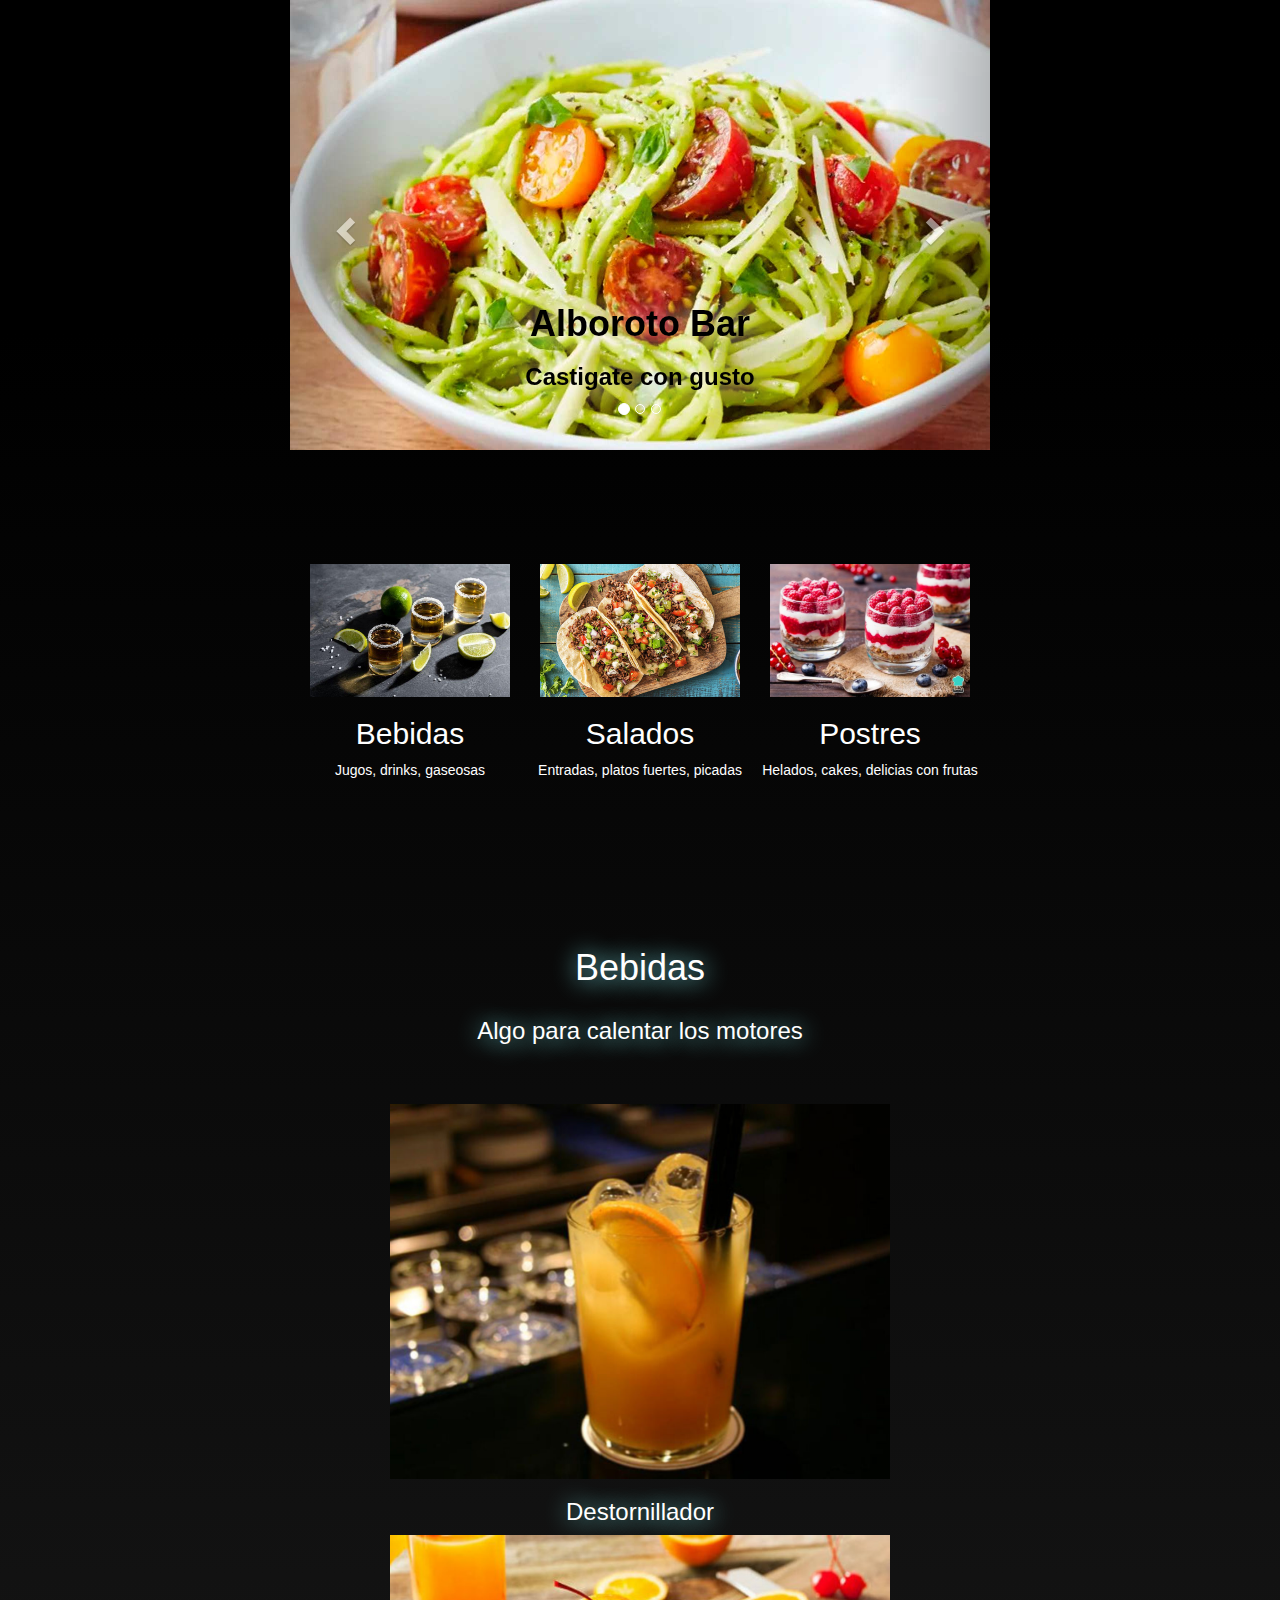
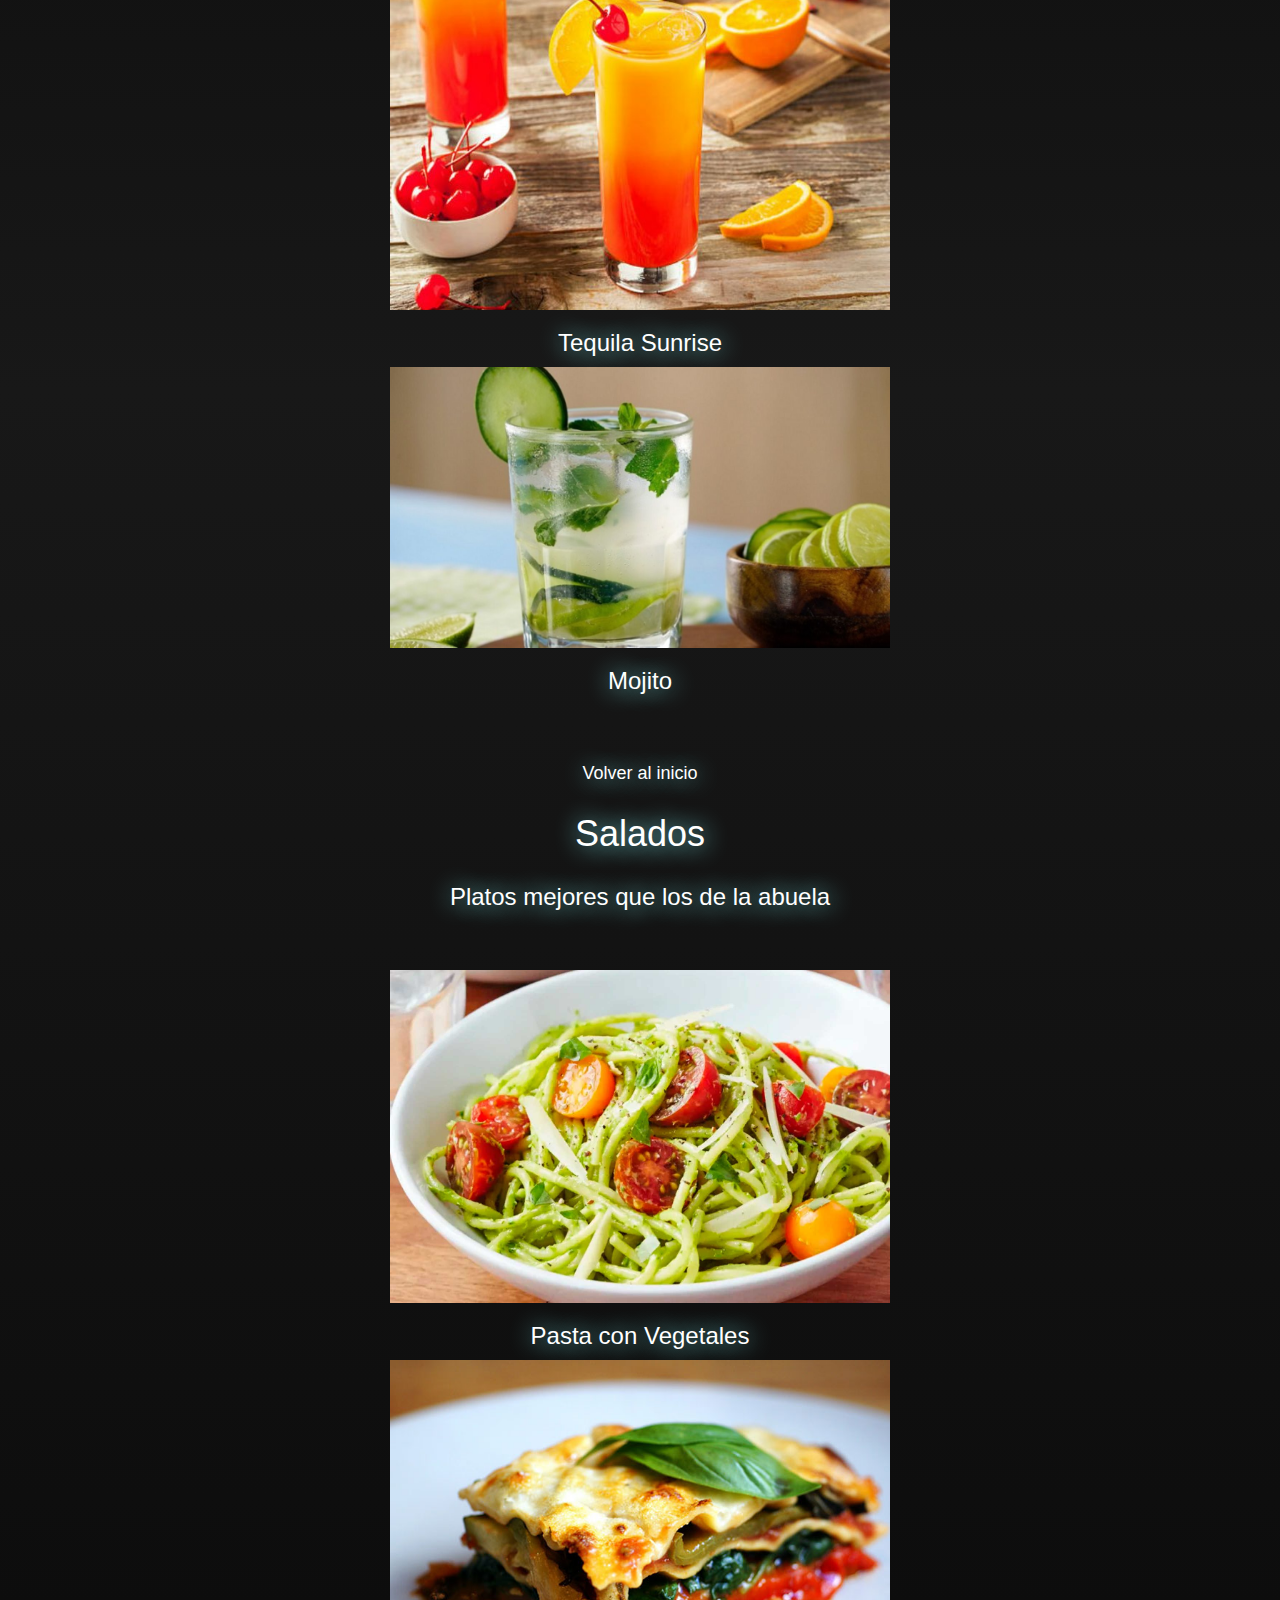
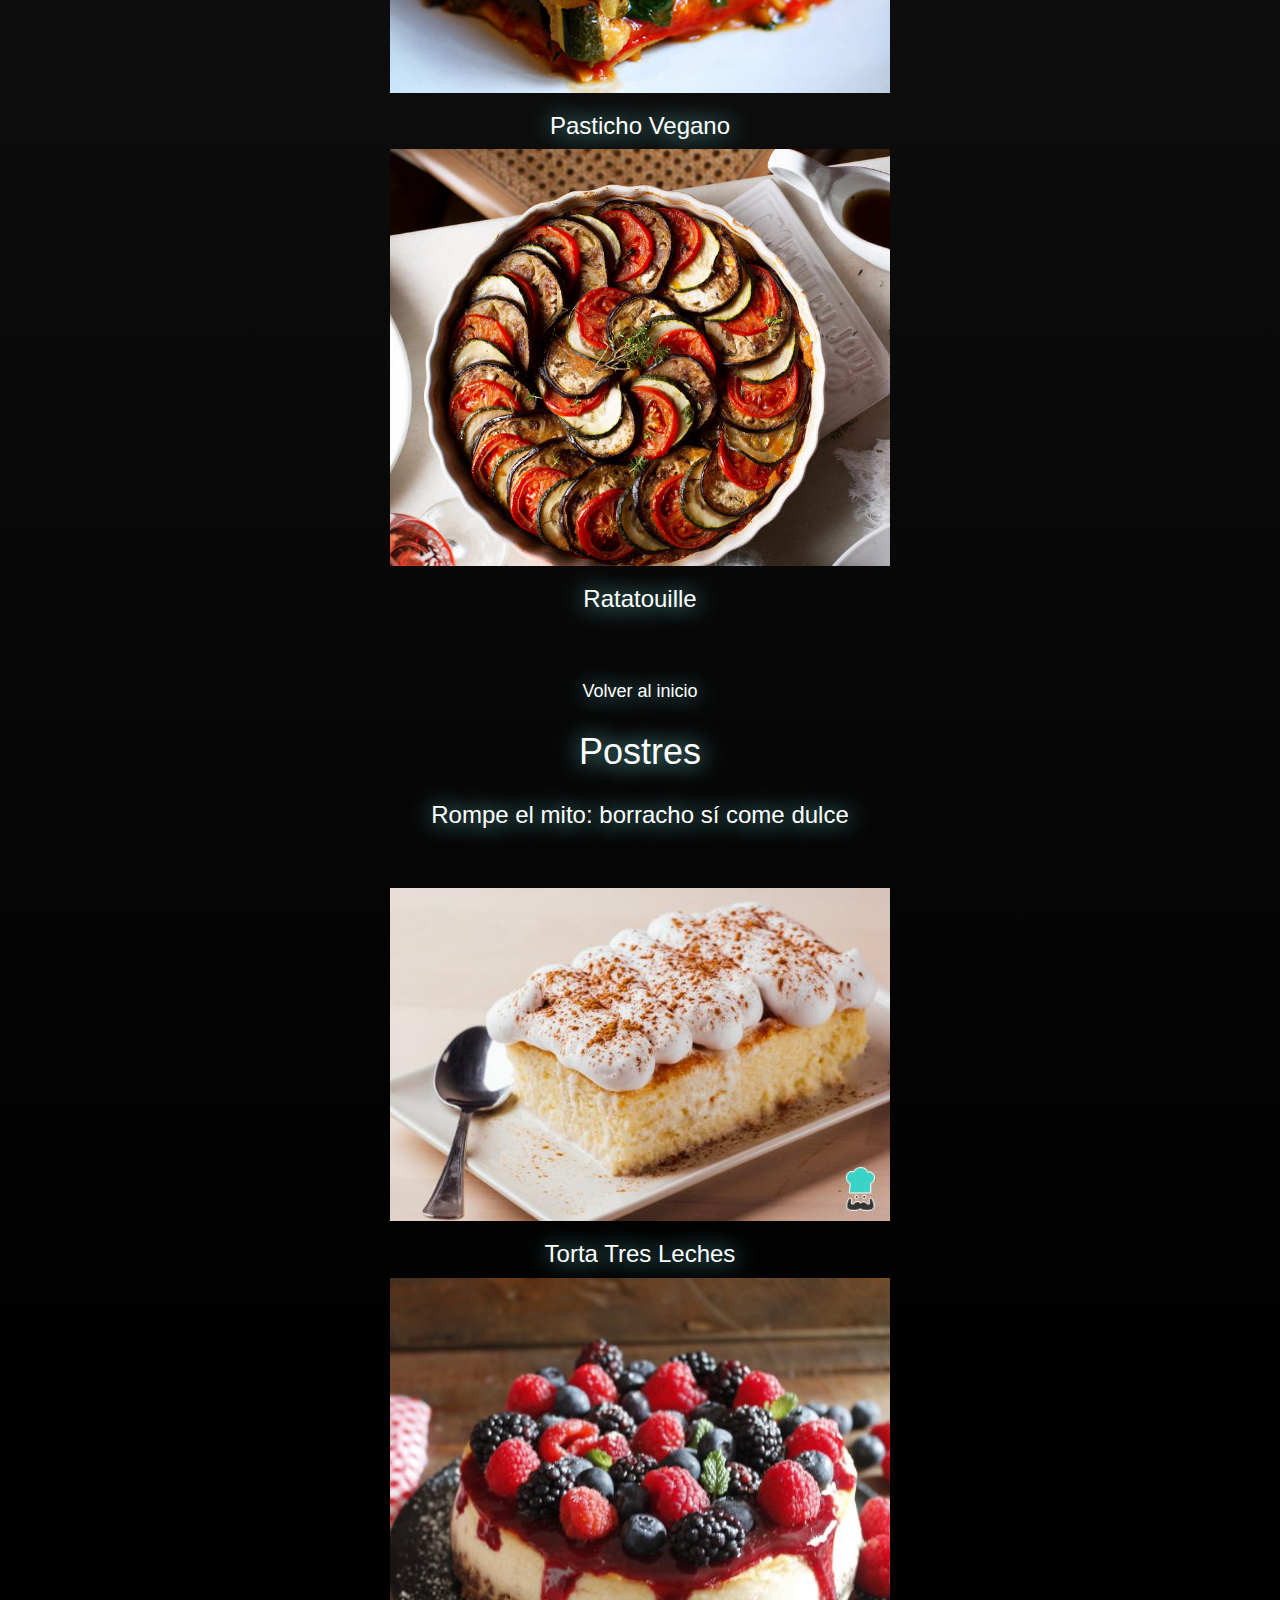
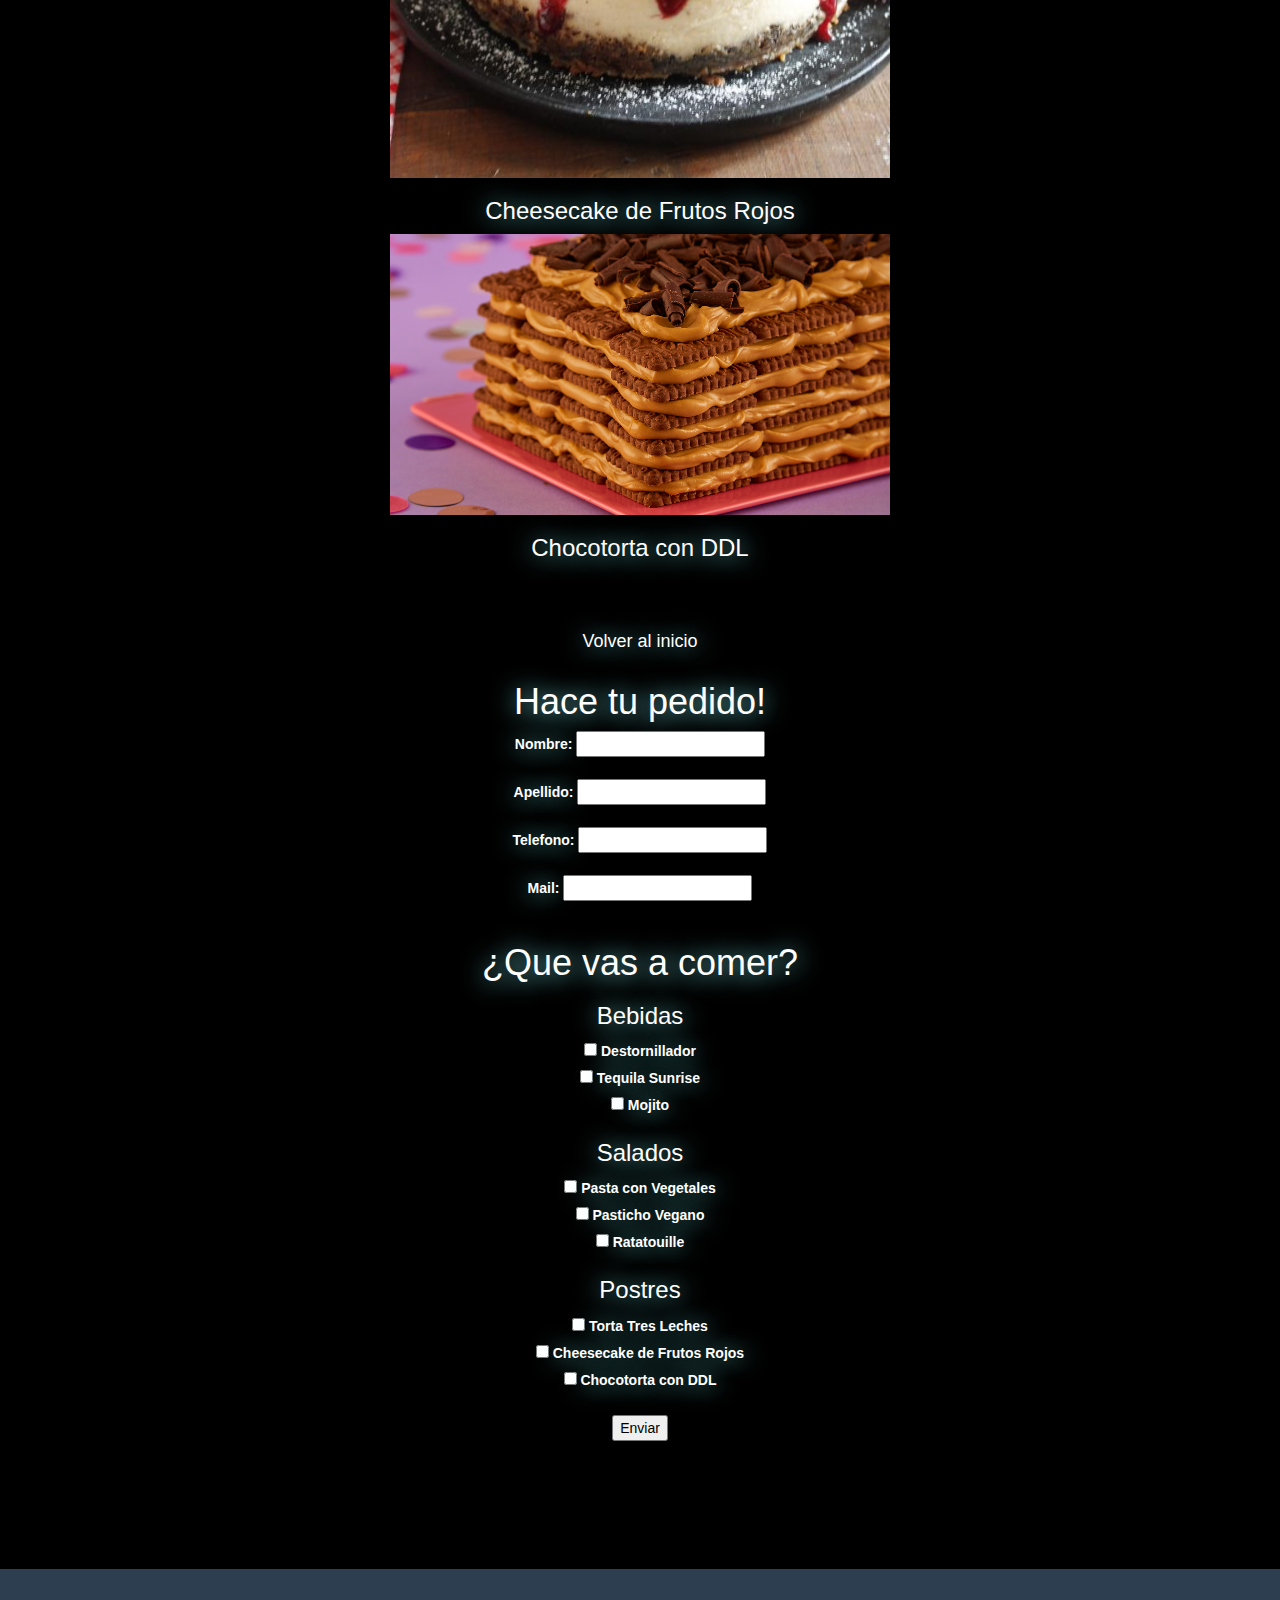
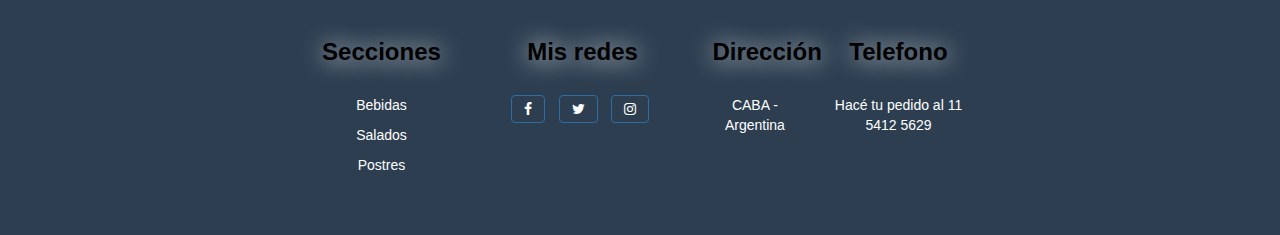
==== commit 3a0724d5: "Validadores de formulario" ====
--- a/Carta Resto-Bar/index.html
+++ b/Carta Resto-Bar/index.html
@@ -175,13 +175,13 @@
             <h4>Volver al inicio</h4>
         </a>
 
-        <form name="form1" action="">
+        <form name="form1" method="dialog" action="">
     
             <h1 > Hace tu pedido!</h1>
             <label for="Nombre">Nombre:</label>
-            <input type="text" id="nombre" name="nombre"><br><br>
+            <input type="text" id="nombre" name="nombre" required><br><br>
             <label for="Apellido">Apellido:</label>
-            <input type="text" id="apellido" name="apellido"><br><br>
+            <input type="text" id="apellido" name="apellido" required><br><br>
             <label for="Telefono">Telefono:</label>
             <input type="number" id="telefono" name="telefono"><br><br>
             <label for="mail">Mail:</label>
@@ -212,7 +212,7 @@
             <input type="checkbox" name="Chocotorta con DDL" value="Chocotorta con DDL" >
             <label for="Chocotorta"> Chocotorta con DDL</label><br><br>
           
-            <input style="color: black" type="submit" value="Enviar" onclick="validateEmail(document.form1.email)">
+            <input style="color: black" type="submit" value="Enviar" onclick="enviar(document.form1.email,document.form1.telefono)">
         </form>
 
     </section>
@@ -236,7 +236,7 @@
                     <a target="_blank" href="#" class="btn btn-primary"><i class="fa fa-twitter"></i></a>
                 </li>
                 <li>
-                    <a target="_blank" href="#" class="btn btn-primary"><i class="fa fa-twitter"></i></a>
+                    <a target="_blank" href="#" class="btn btn-primary"><i class="fa fa-instagram"></i></a>
                 </li>
                 </ul>
             </div>
--- a/Carta Resto-Bar/style.css
+++ b/Carta Resto-Bar/style.css
@@ -65,7 +65,9 @@
 }
 
 /* hasta aca las tarjetas*/
-
+form input{
+  color:#181818;
+}
 /*empieza el menu*/
 .menu {
   display: flex;
@@ -97,16 +99,254 @@
   flex-basis: 25%;
 }
 
-#footer {
+.btn-social {
+  display: inline-block;
+  height: 50px;
+  width: 50px;
+  border: 2px solid white;
+  border-radius: 100%;
+  text-align: center;
+  font-size: 20px;
+  line-height: 45px;
+
+}
+
+.btn-outline {
+  color: white;
+  font-size: 20px;
+  border: solid 2px white;
+  background: transparent;
+  transition: all 0.3s ease-in-out;
+  margin-top: 15px;
+}
+
+/* footer */
+
+.footer-style {
+  padding-top: 50px;
+  background-color: #2C3E50;
+}
+
+footer {
+  color: white;
+}
+
+footer h3 {
+  margin-bottom: 30px;
+  font-weight: 800;
+}
+
+footer .footer-above {
+  padding-top: 50px;
+  background-color: #2C3E50;
+}
+
+footer .footer-col {
+  margin-bottom: 50px;
+}
+
+footer .footer-below {
+  padding: 25px 0;
+  background-color: #233140;
+}
+
+.stretch-card>.card {
+  width: 100%;
+  min-width: 100%
+}
+
+body {
+  background-color: #f9f9fa
+}
+
+.flex {
+  -webkit-box-flex: 1;
+  -ms-flex: 1 1 auto;
+  flex: 1 1 auto
+}
+
+@media (max-width:991.98px) {
+  .padding {
+      padding: 1.5rem
+  }
+}
+
+@media (max-width:767.98px) {
+  .padding {
+      padding: 1rem
+  }
+}
+
+.padding {
+  padding: 3rem
+}
+
+.card {
+  box-shadow: none;
+  -webkit-box-shadow: none;
+  -moz-box-shadow: none;
+  -ms-box-shadow: none
+}
+
+.card {
+  position: relative;
   display: flex;
-  justify-content: center;
-  text-align: center;
-  padding: 30px;
-  background: lightgrey;
-  color: black;
+  flex-direction: column;
+  min-width: 0;
+  word-wrap: break-word;
+  background-color: #fff;
+  background-clip: border-box;
+  border: 1px solid #3da5f;
+  border-radius: 0
+}
+
+.card .card-body {
+  padding: 1.25rem 1.75rem
+}
+
+.card .card-title {
+  color: #000000;
+  margin-bottom: 0.625rem;
+  text-transform: capitalize;
+  font-size: 0.875rem;
+  font-weight: 500
+}
+
+.card .card-description {
+  margin-bottom: .875rem;
+  font-weight: 400;
+  color: #76838f
+}
+.btn.btn-social-icon{
+ width: 50px;
+ height: 50px;
+ padding: 0;
+}
+.template-demo > .btn{
+ margin-right: 0.5rem !important;
+}
+
+.template-demo{
+ margin-top: 0.5rem !important;
+}
+
+.btn.btn-rounded {
+ border-radius: 50px;
+}
+
+
+.btn-outline-facebook {
+ border: 1px solid #3b579d;
+ color: #3b579d;
+}
+
+.btn-outline-facebook:hover {
+ background: #3b579d;
+ color: #ffffff;
+}
+
+.btn-outline-youtube {
+ border: 1px solid #e52d27;
+ color: #e52d27;
+}
+
+.btn-outline-twitter {
+ border: 1px solid #2caae1;
+ color: #2caae1;
+}
+
+.btn-outline-dribbble {
+ border: 1px solid #ea4c89;
+ color: #ea4c89;
+}
+
+.btn-outline-linkedin {
+ border: 1px solid #0177b5;
+ color: #0177b5;
+}
+
+.btn-outline-instagram {
+ border: 1px solid #dc4a38;
+ color: #dc4a38;
+}
+
+.btn-outline-twitter:hover {
+ background: #2caae1;
+ color: #ffffff;
+}
+
+.btn-outline-linkedin:hover {
+ background: #0177b5;
+ color: #ffffff;
+}
+
+.btn-outline-youtube:hover {
+ background: #e52d27;
+ color: #ffffff;
+}
+
+.btn-outline-instagram:hover{
+ background: #e52d27;
+ color: #ffffff;
+}
+
+
+/*Button cover*/
+
+.btn-facebook {
+ background: #3b579d;
+ color: #ffffff;
+}
+
+.btn-youtube {
+ background: #e52d27;
+ color: #ffffff;
+}
+
+.btn-twitter {
+ background: #2caae1;
+ color: #ffffff;
+}
+.btn-instagram {
+ background: #dc4a38;
+ color: #ffffff;
+}
+
+.btn-facebook:hover, .btn-facebook:focus {
+ background: #2d4278;
+ color: #ffffff;
+}
+
+.btn-youtube:hover, .btn-youtube:focus {
+ background: #c21d17;
+ color: #ffffff;
+}
+.btn-twitter:hover, .btn-twitter:focus {
+ background: #1b8dbf;
+ color: #ffffff;
+}
+.btn-dribbble:hover, .btn-dribbble:focus {
+ background: #e51e6b;
+ color: #ffffff;
+}
+
+.btn-linkedin:hover, .btn-linkedin:focus {
+ background: #015682;
+ color: #ffffff;
+}
+
+.btn-instagram:hover, .btn-instagram:focus {
+ background: #bf3322;
+ color: #ffffff;
 }
 
 /* buscar botones con css
 
 
-carousel-inner>.item>a>img .img-responsive*/+carousel-inner>.item>a>img .img-responsive*/
+
+
+
+
+
+
